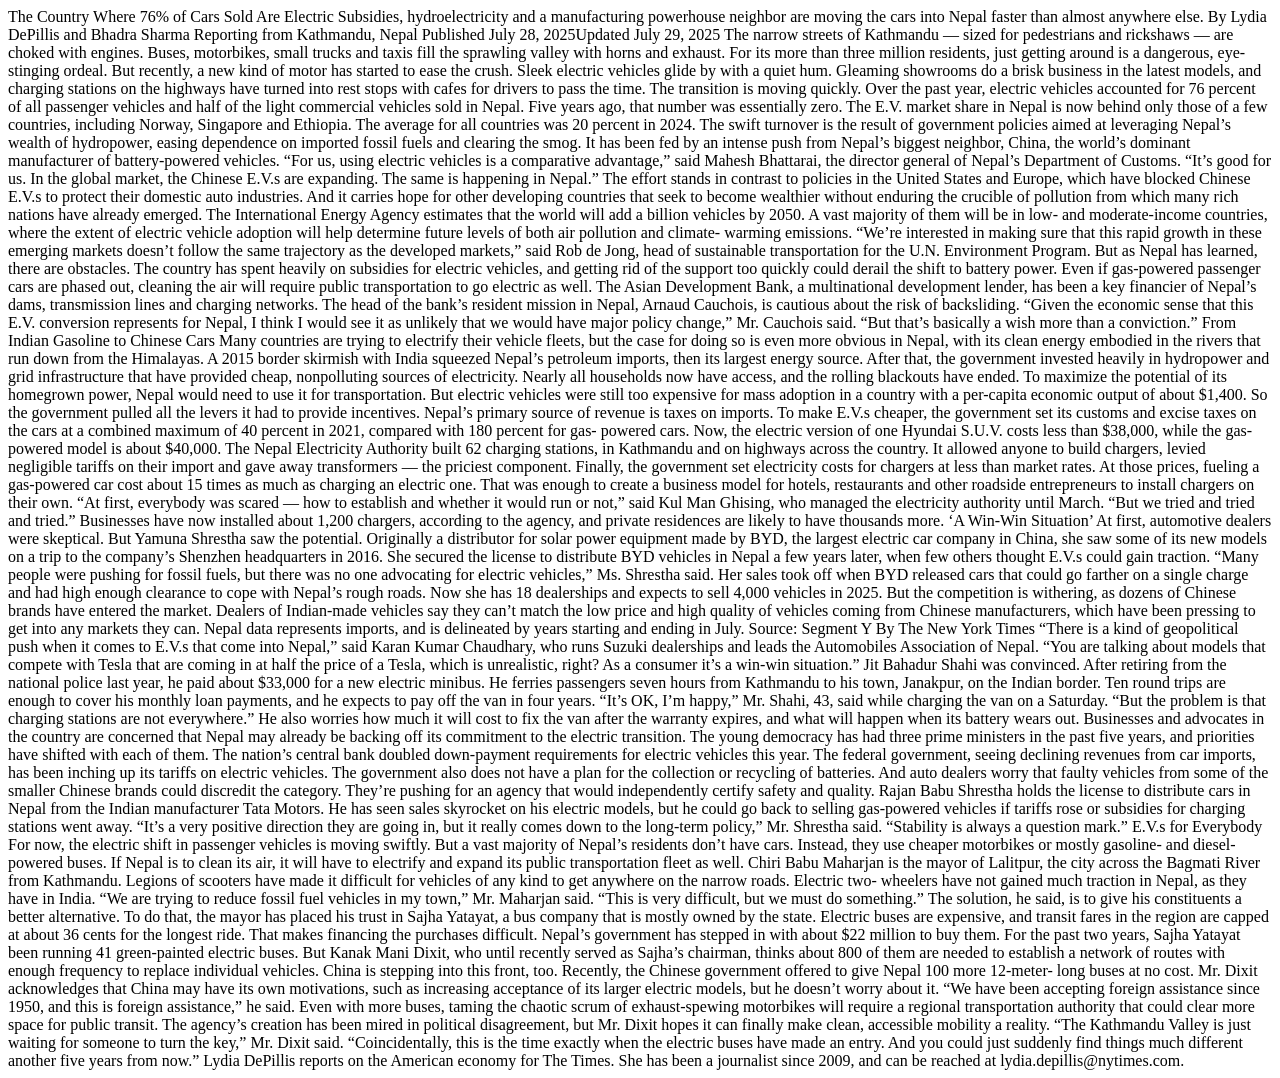
==== Midterm Review/Midterm Images/index.html @ 7c65ef28 "changes" ====
<!DOCTYPE html>
<html lang="en">
    <head>
        <link rel="stylesheet" type="text/css" href="stylesheet.css">
        <title></title>
    </head>
    <body>
        The Country Where 76% of Cars Sold Are Electric
Subsidies, hydroelectricity and a manufacturing powerhouse neighbor are
moving the cars into Nepal faster than almost anywhere else.
By Lydia DePillis and Bhadra Sharma
Reporting from Kathmandu, Nepal
Published July 28, 2025Updated July 29, 2025
The narrow streets of Kathmandu — sized for pedestrians and rickshaws —
are choked with engines. Buses, motorbikes, small trucks and taxis fill
the sprawling valley with horns and exhaust. For its more than three
million residents, just getting around is a dangerous, eye-stinging
ordeal.
But recently, a new kind of motor has started to ease the crush. Sleek
electric vehicles glide by with a quiet hum. Gleaming showrooms do a brisk
business in the latest models, and charging stations on the highways have
turned into rest stops with cafes for drivers to pass the time.
The transition is moving quickly. Over the past year, electric vehicles
accounted for 76 percent of all passenger vehicles and half of the light
commercial vehicles sold in Nepal. Five years ago, that number was
essentially zero. The E.V. market share in Nepal is now behind only those
of a few countries, including Norway, Singapore and Ethiopia. The average
for all countries was 20 percent in 2024.
The swift turnover is the result of government policies aimed at
leveraging Nepal’s wealth of hydropower, easing dependence on imported
fossil fuels and clearing the smog. It has been fed by an intense push
from Nepal’s biggest neighbor, China, the world’s dominant manufacturer of
battery-powered vehicles.
“For us, using electric vehicles is a comparative advantage,” said Mahesh
Bhattarai, the director general of Nepal’s Department of Customs. “It’s
good for us. In the global market, the Chinese E.V.s are expanding. The
same is happening in Nepal.”
The effort stands in contrast to policies in the United States and Europe,
which have blocked Chinese E.V.s to protect their domestic auto
industries. And it carries hope for other developing countries that seek
to become wealthier without enduring the crucible of pollution from which
many rich nations have already emerged.
The International Energy Agency estimates that the world will add a
billion vehicles by 2050. A vast majority of them will be in low- and
moderate-income countries, where the extent of electric vehicle adoption
will help determine future levels of both air pollution and climate-
warming emissions.
“We’re interested in making sure that this rapid growth in these emerging
markets doesn’t follow the same trajectory as the developed markets,” said
Rob de Jong, head of sustainable transportation for the U.N. Environment
Program.
But as Nepal has learned, there are obstacles. The country has spent
heavily on subsidies for electric vehicles, and getting rid of the support
too quickly could derail the shift to battery power. Even if gas-powered
passenger cars are phased out, cleaning the air will require public
transportation to go electric as well.
The Asian Development Bank, a multinational development lender, has been a
key financier of Nepal’s dams, transmission lines and charging networks.
The head of the bank’s resident mission in Nepal, Arnaud Cauchois, is
cautious about the risk of backsliding.
“Given the economic sense that this E.V. conversion represents for Nepal,
I think I would see it as unlikely that we would have major policy
change,” Mr. Cauchois said. “But that’s basically a wish more than a
conviction.”
From Indian Gasoline to Chinese Cars
Many countries are trying to electrify their vehicle fleets, but the case
for doing so is even more obvious in Nepal, with its clean energy embodied
in the rivers that run down from the Himalayas.
A 2015 border skirmish with India squeezed Nepal’s petroleum imports, then
its largest energy source. After that, the government invested heavily in
hydropower and grid infrastructure that have provided cheap, nonpolluting
sources of electricity. Nearly all households now have access, and the
rolling blackouts have ended.
To maximize the potential of its homegrown power, Nepal would need to use
it for transportation. But electric vehicles were still too expensive for
mass adoption in a country with a per-capita economic output of about
$1,400. So the government pulled all the levers it had to provide
incentives.
Nepal’s primary source of revenue is taxes on imports. To make E.V.s
cheaper, the government set its customs and excise taxes on the cars at a
combined maximum of 40 percent in 2021, compared with 180 percent for gas-
powered cars. Now, the electric version of one Hyundai S.U.V. costs less
than $38,000, while the gas-powered model is about $40,000.
The Nepal Electricity Authority built 62 charging stations, in Kathmandu
and on highways across the country. It allowed anyone to build chargers,
levied negligible tariffs on their import and gave away transformers — the
priciest component.
Finally, the government set electricity costs for chargers at less than
market rates. At those prices, fueling a gas-powered car cost about 15
times as much as charging an electric one. That was enough to create a
business model for hotels, restaurants and other roadside entrepreneurs to
install chargers on their own.
“At first, everybody was scared — how to establish and whether it would
run or not,” said Kul Man Ghising, who managed the electricity authority
until March. “But we tried and tried and tried.” Businesses have now
installed about 1,200 chargers, according to the agency, and private
residences are likely to have thousands more.
‘A Win-Win Situation’
At first, automotive dealers were skeptical. But Yamuna Shrestha saw the
potential.
Originally a distributor for solar power equipment made by BYD, the
largest electric car company in China, she saw some of its new models on a
trip to the company’s Shenzhen headquarters in 2016. She secured the
license to distribute BYD vehicles in Nepal a few years later, when few
others thought E.V.s could gain traction.
“Many people were pushing for fossil fuels, but there was no one
advocating for electric vehicles,” Ms. Shrestha said. Her sales took off
when BYD released cars that could go farther on a single charge and had
high enough clearance to cope with Nepal’s rough roads. Now she has 18
dealerships and expects to sell 4,000 vehicles in 2025.
But the competition is withering, as dozens of Chinese brands have entered
the market. Dealers of Indian-made vehicles say they can’t match the low
price and high quality of vehicles coming from Chinese manufacturers,
which have been pressing to get into any markets they can.
Nepal data represents imports, and is delineated by years starting and
ending in July. Source: Segment Y By The New York Times
“There is a kind of geopolitical push when it comes to E.V.s that come
into Nepal,” said Karan Kumar Chaudhary, who runs Suzuki dealerships and
leads the Automobiles Association of Nepal. “You are talking about models
that compete with Tesla that are coming in at half the price of a Tesla,
which is unrealistic, right? As a consumer it’s a win-win situation.”
Jit Bahadur Shahi was convinced. After retiring from the national police
last year, he paid about $33,000 for a new electric minibus. He ferries
passengers seven hours from Kathmandu to his town, Janakpur, on the Indian
border. Ten round trips are enough to cover his monthly loan payments, and
he expects to pay off the van in four years.
“It’s OK, I’m happy,” Mr. Shahi, 43, said while charging the van on a
Saturday. “But the problem is that charging stations are not everywhere.”
He also worries how much it will cost to fix the van after the warranty
expires, and what will happen when its battery wears out.
Businesses and advocates in the country are concerned that Nepal may
already be backing off its commitment to the electric transition. The
young democracy has had three prime ministers in the past five years, and
priorities have shifted with each of them.
The nation’s central bank doubled down-payment requirements for electric
vehicles this year. The federal government, seeing declining revenues from
car imports, has been inching up its tariffs on electric vehicles.
The government also does not have a plan for the collection or recycling
of batteries. And auto dealers worry that faulty vehicles from some of the
smaller Chinese brands could discredit the category. They’re pushing for
an agency that would independently certify safety and quality.
Rajan Babu Shrestha holds the license to distribute cars in Nepal from the
Indian manufacturer Tata Motors. He has seen sales skyrocket on his
electric models, but he could go back to selling gas-powered vehicles if
tariffs rose or subsidies for charging stations went away.
“It’s a very positive direction they are going in, but it really comes
down to the long-term policy,” Mr. Shrestha said. “Stability is always a
question mark.”
E.V.s for Everybody
For now, the electric shift in passenger vehicles is moving swiftly. But a
vast majority of Nepal’s residents don’t have cars. Instead, they use
cheaper motorbikes or mostly gasoline- and diesel-powered buses.
If Nepal is to clean its air, it will have to electrify and expand its
public transportation fleet as well.
Chiri Babu Maharjan is the mayor of Lalitpur, the city across the Bagmati
River from Kathmandu. Legions of scooters have made it difficult for
vehicles of any kind to get anywhere on the narrow roads. Electric two-
wheelers have not gained much traction in Nepal, as they have in India.
“We are trying to reduce fossil fuel vehicles in my town,” Mr. Maharjan
said. “This is very difficult, but we must do something.”
The solution, he said, is to give his constituents a better alternative.
To do that, the mayor has placed his trust in Sajha Yatayat, a bus company
that is mostly owned by the state.
Electric buses are expensive, and transit fares in the region are capped
at about 36 cents for the longest ride. That makes financing the purchases
difficult. Nepal’s government has stepped in with about $22 million to buy
them. For the past two years, Sajha Yatayat been running 41 green-painted
electric buses.
But Kanak Mani Dixit, who until recently served as Sajha’s chairman,
thinks about 800 of them are needed to establish a network of routes with
enough frequency to replace individual vehicles.
China is stepping into this front, too.
Recently, the Chinese government offered to give Nepal 100 more 12-meter-
long buses at no cost. Mr. Dixit acknowledges that China may have its own
motivations, such as increasing acceptance of its larger electric models,
but he doesn’t worry about it.
“We have been accepting foreign assistance since 1950, and this is foreign
assistance,” he said.
Even with more buses, taming the chaotic scrum of exhaust-spewing
motorbikes will require a regional transportation authority that could
clear more space for public transit. The agency’s creation has been mired
in political disagreement, but Mr. Dixit hopes it can finally make clean,
accessible mobility a reality.
“The Kathmandu Valley is just waiting for someone to turn the key,” Mr.
Dixit said. “Coincidentally, this is the time exactly when the electric
buses have made an entry. And you could just suddenly find things much
different another five years from now.”
Lydia DePillis reports on the American economy for The Times. She has been
a journalist since 2009, and can be reached at lydia.depillis@nytimes.com.
    </body>
</html>
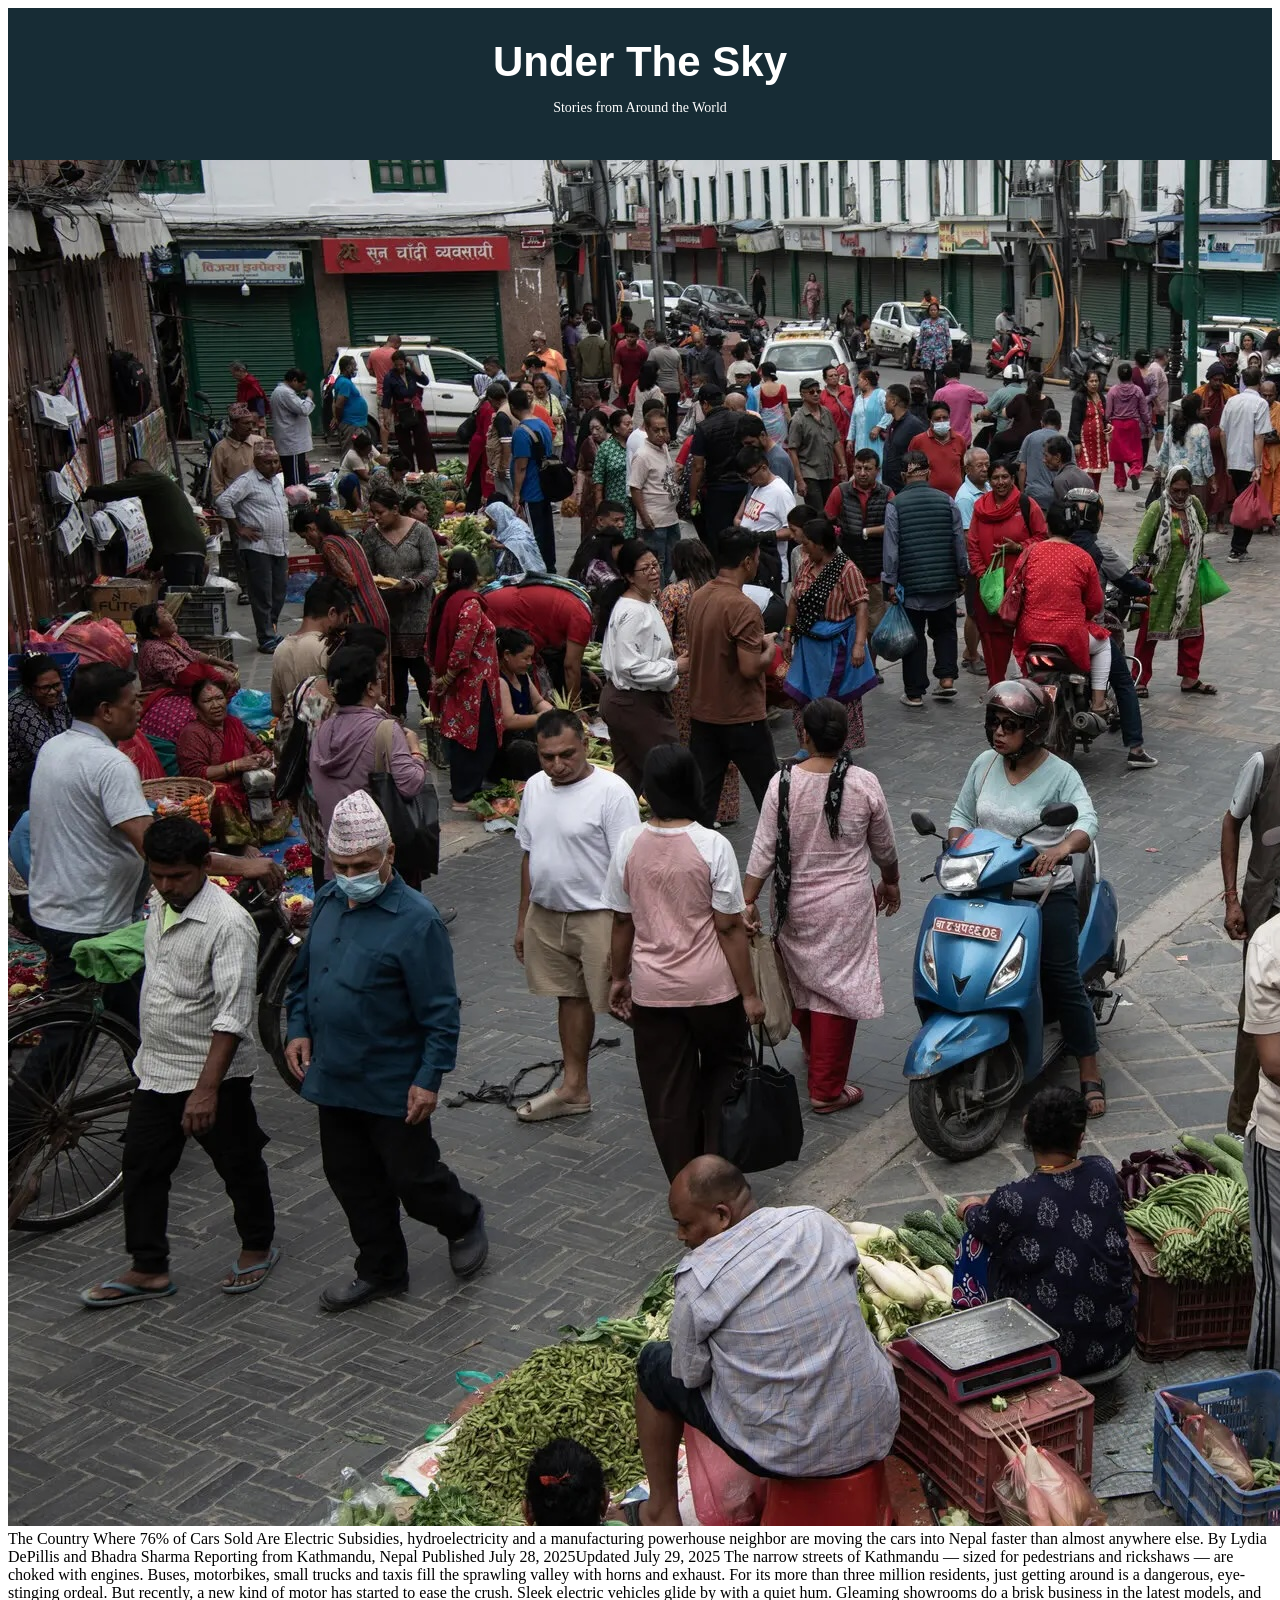
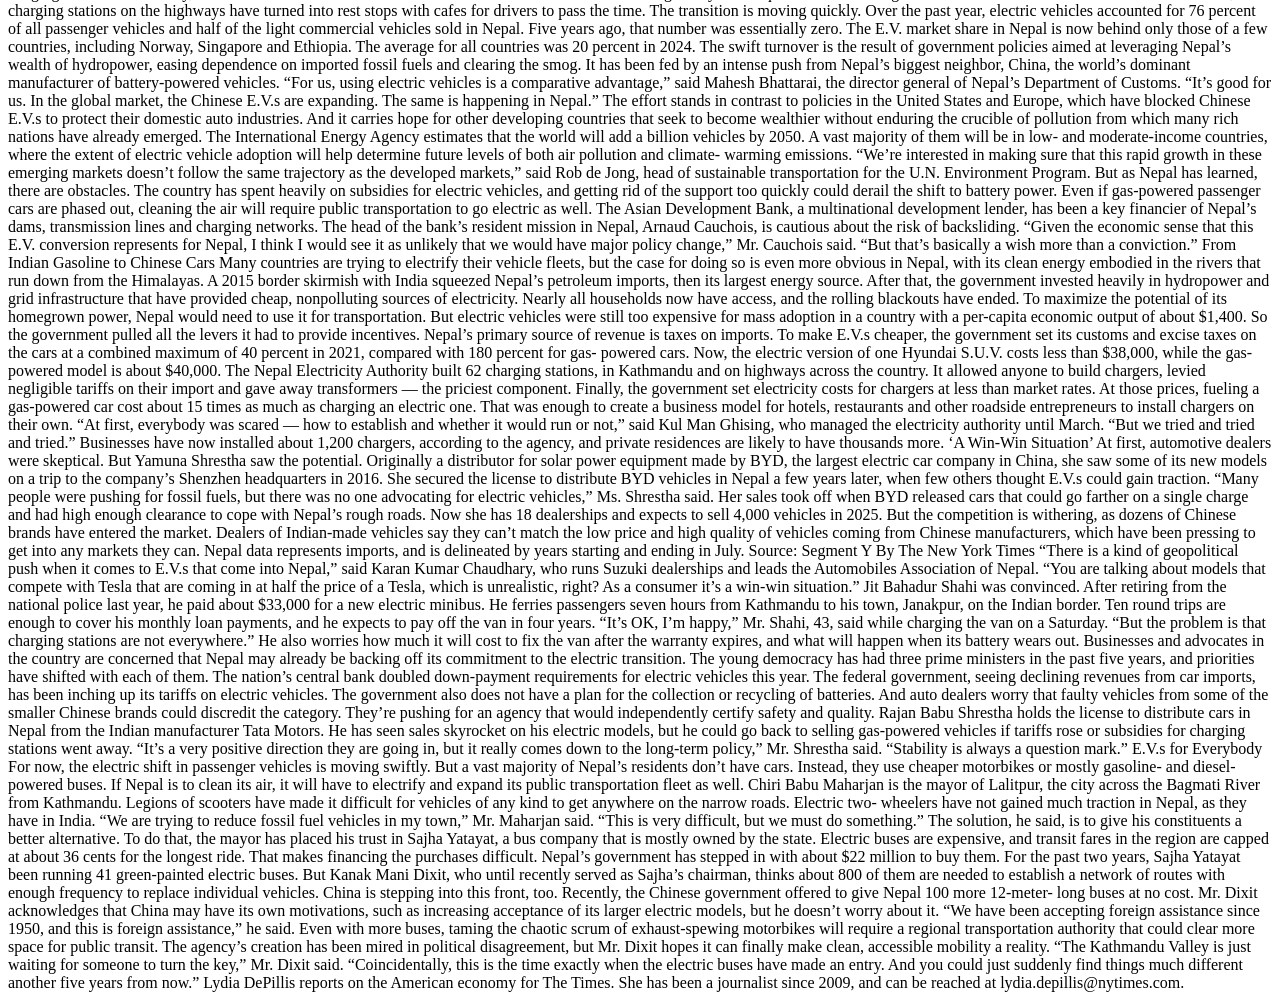
==== commit 3600a5b1: "head" ====
--- a/Midterm Review/Midterm Images/index.html
+++ b/Midterm Review/Midterm Images/index.html
@@ -5,6 +5,15 @@
         <title></title>
     </head>
     <body>
+   <!--Publication masthead-->
+<header class="masthead">
+    <div class="publication-name">Under The Sky</div>  
+    <p class="publication-tagline">Stories from Around the World</p>
+</header>
+<!--first image-->
+    <img src="image1 (16).jpeg" alt="motorcyclist in city">
+
+<div id="content"></div>
         The Country Where 76% of Cars Sold Are Electric
 Subsidies, hydroelectricity and a manufacturing powerhouse neighbor are
 moving the cars into Nepal faster than almost anywhere else.
--- a/Midterm Review/Midterm Images/stylesheet.css
+++ b/Midterm Review/Midterm Images/stylesheet.css
@@ -0,0 +1,22 @@
+#content {
+    margin: 0 auto;
+    width: 900px;
+}
+
+.masthead {
+    background-color: #172c35;
+    color: white;
+    text-align: center;
+    padding: 30px  20px;
+}
+
+.publication-name {
+    font-family: Arial, Helvetica, sans-serif;
+    font-size: 42px;
+    font-weight: bold;
+}
+
+.publication-tagline {
+    font-family:'Times New Roman', Times, serif;
+    font-size: 14px;
+}
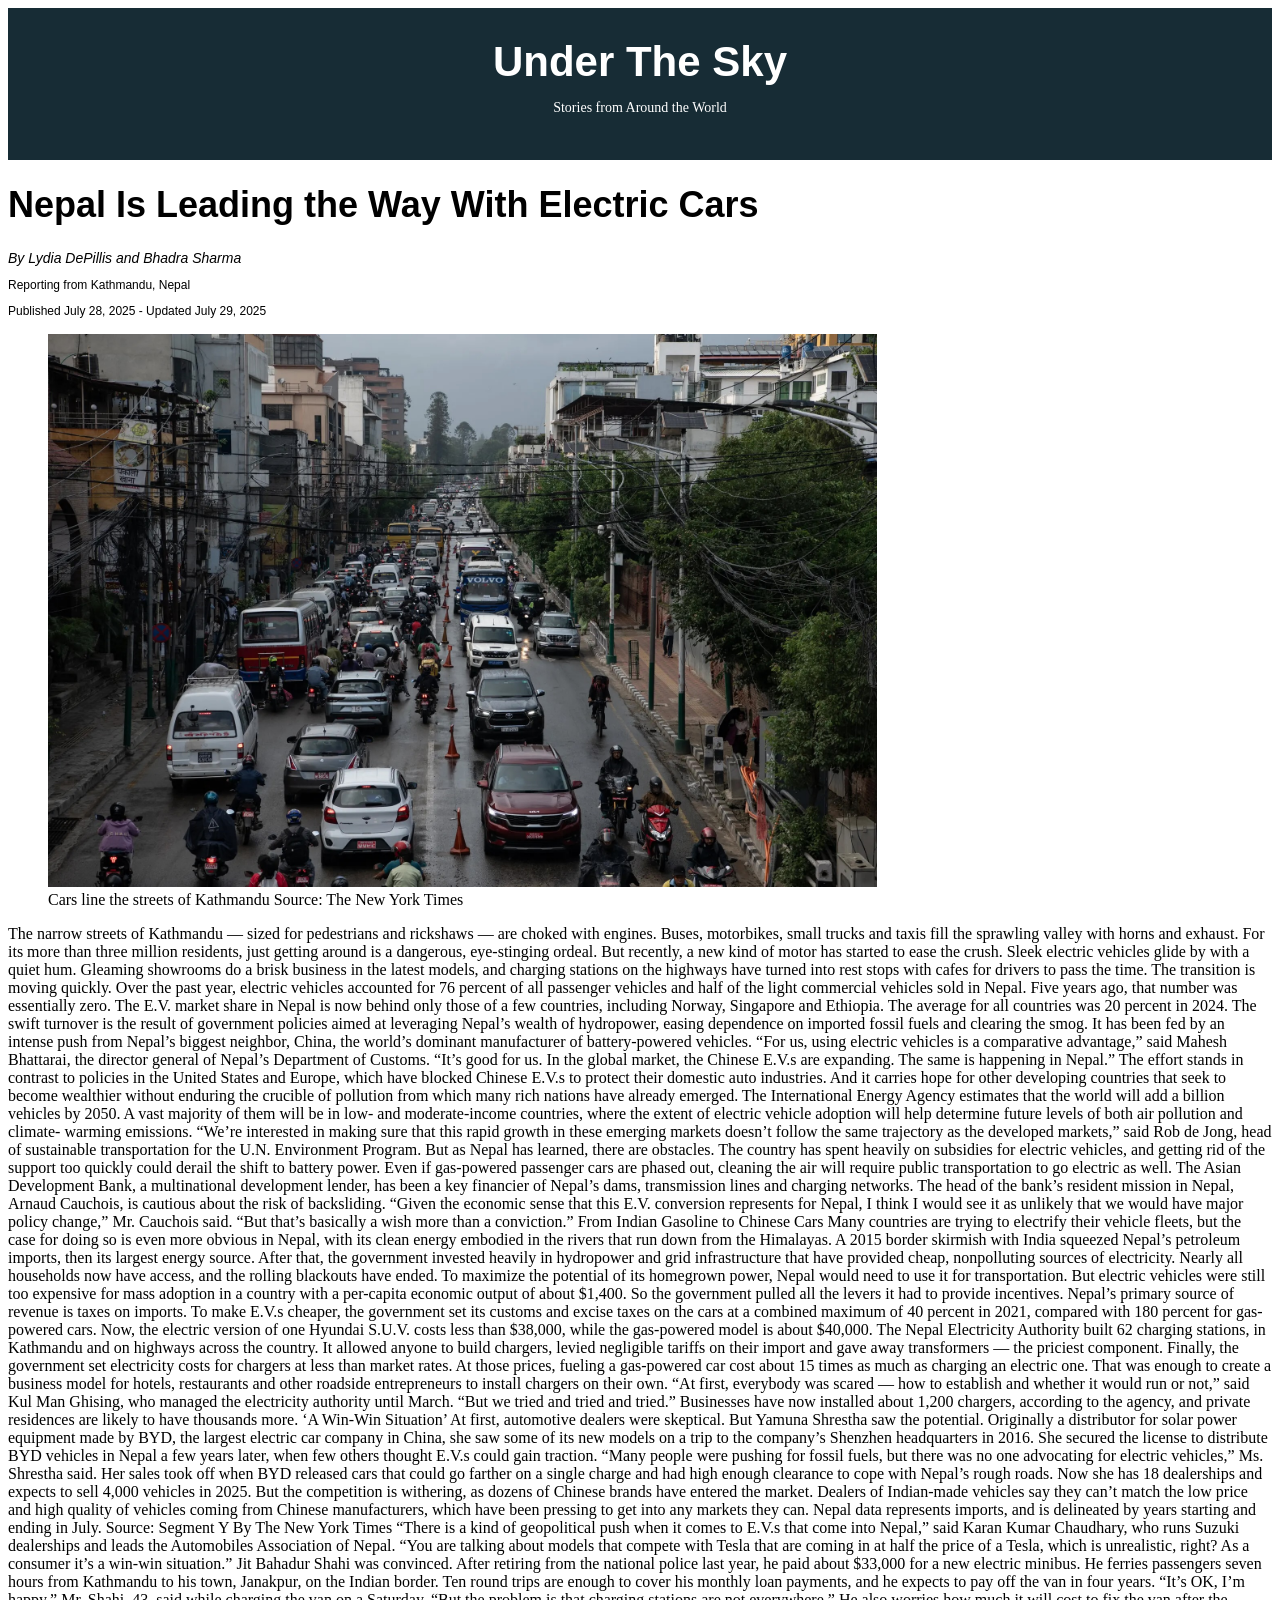
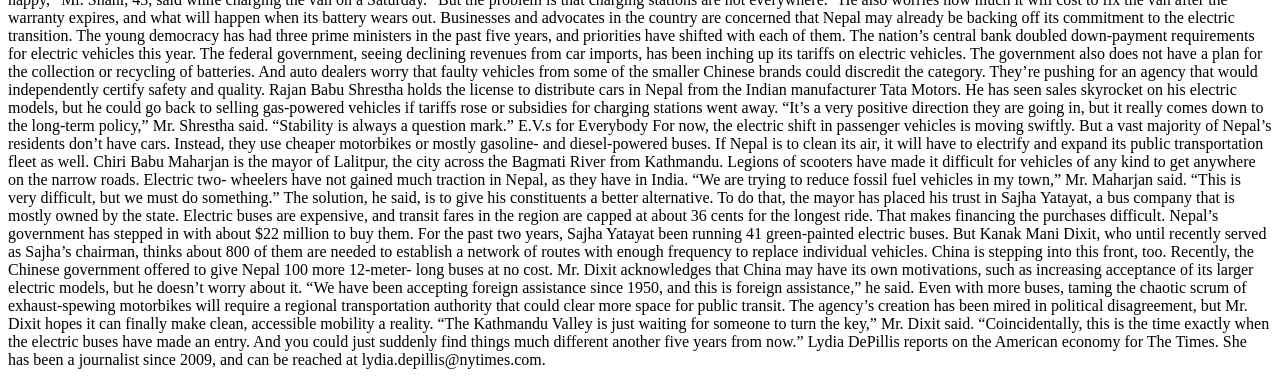
==== commit c5bdbaf8: "top" ====
--- a/Midterm Review/Midterm Images/index.html
+++ b/Midterm Review/Midterm Images/index.html
@@ -10,16 +10,23 @@
     <div class="publication-name">Under The Sky</div>  
     <p class="publication-tagline">Stories from Around the World</p>
 </header>
+
+<h1 class="headline">Nepal Is Leading the Way With Electric Cars</h1>
+<div id="byline">By Lydia DePillis and Bhadra Sharma</div>
+<p class="dateline">Reporting from Kathmandu, Nepal</p>
+<p class="date">Published July 28, 2025 - Updated July 29, 2025</p>
+
 <!--first image-->
-    <img src="image1 (16).jpeg" alt="motorcyclist in city">
+<figure>
+    <img src="image7 (3).jpeg" alt="cars in street">
+    <figcaption>Cars line the streets of Kathmandu
+        Source: The New York Times
+    </figcaption>
+</figure>
+
 
 <div id="content"></div>
-        The Country Where 76% of Cars Sold Are Electric
-Subsidies, hydroelectricity and a manufacturing powerhouse neighbor are
-moving the cars into Nepal faster than almost anywhere else.
-By Lydia DePillis and Bhadra Sharma
-Reporting from Kathmandu, Nepal
-Published July 28, 2025Updated July 29, 2025
+
 The narrow streets of Kathmandu — sized for pedestrians and rickshaws —
 are choked with engines. Buses, motorbikes, small trucks and taxis fill
 the sprawling valley with horns and exhaust. For its more than three
--- a/Midterm Review/Midterm Images/stylesheet.css
+++ b/Midterm Review/Midterm Images/stylesheet.css
@@ -19,4 +19,25 @@
 .publication-tagline {
     font-family:'Times New Roman', Times, serif;
     font-size: 14px;
+}
+
+.headline {
+    font-family: Arial, Helvetica, sans-serif;
+    font-size: 36px;
+}
+
+#byline {
+    font-family: Arial, Helvetica, sans-serif;
+    font-size: 14px;
+    font-style:italic
+}
+
+.dateline, .date {
+    font-family: Arial, Helvetica, sans-serif;
+    font-size: 12px;
+}
+
+figure img {
+    width: 70%;
+    height: auto;
 }
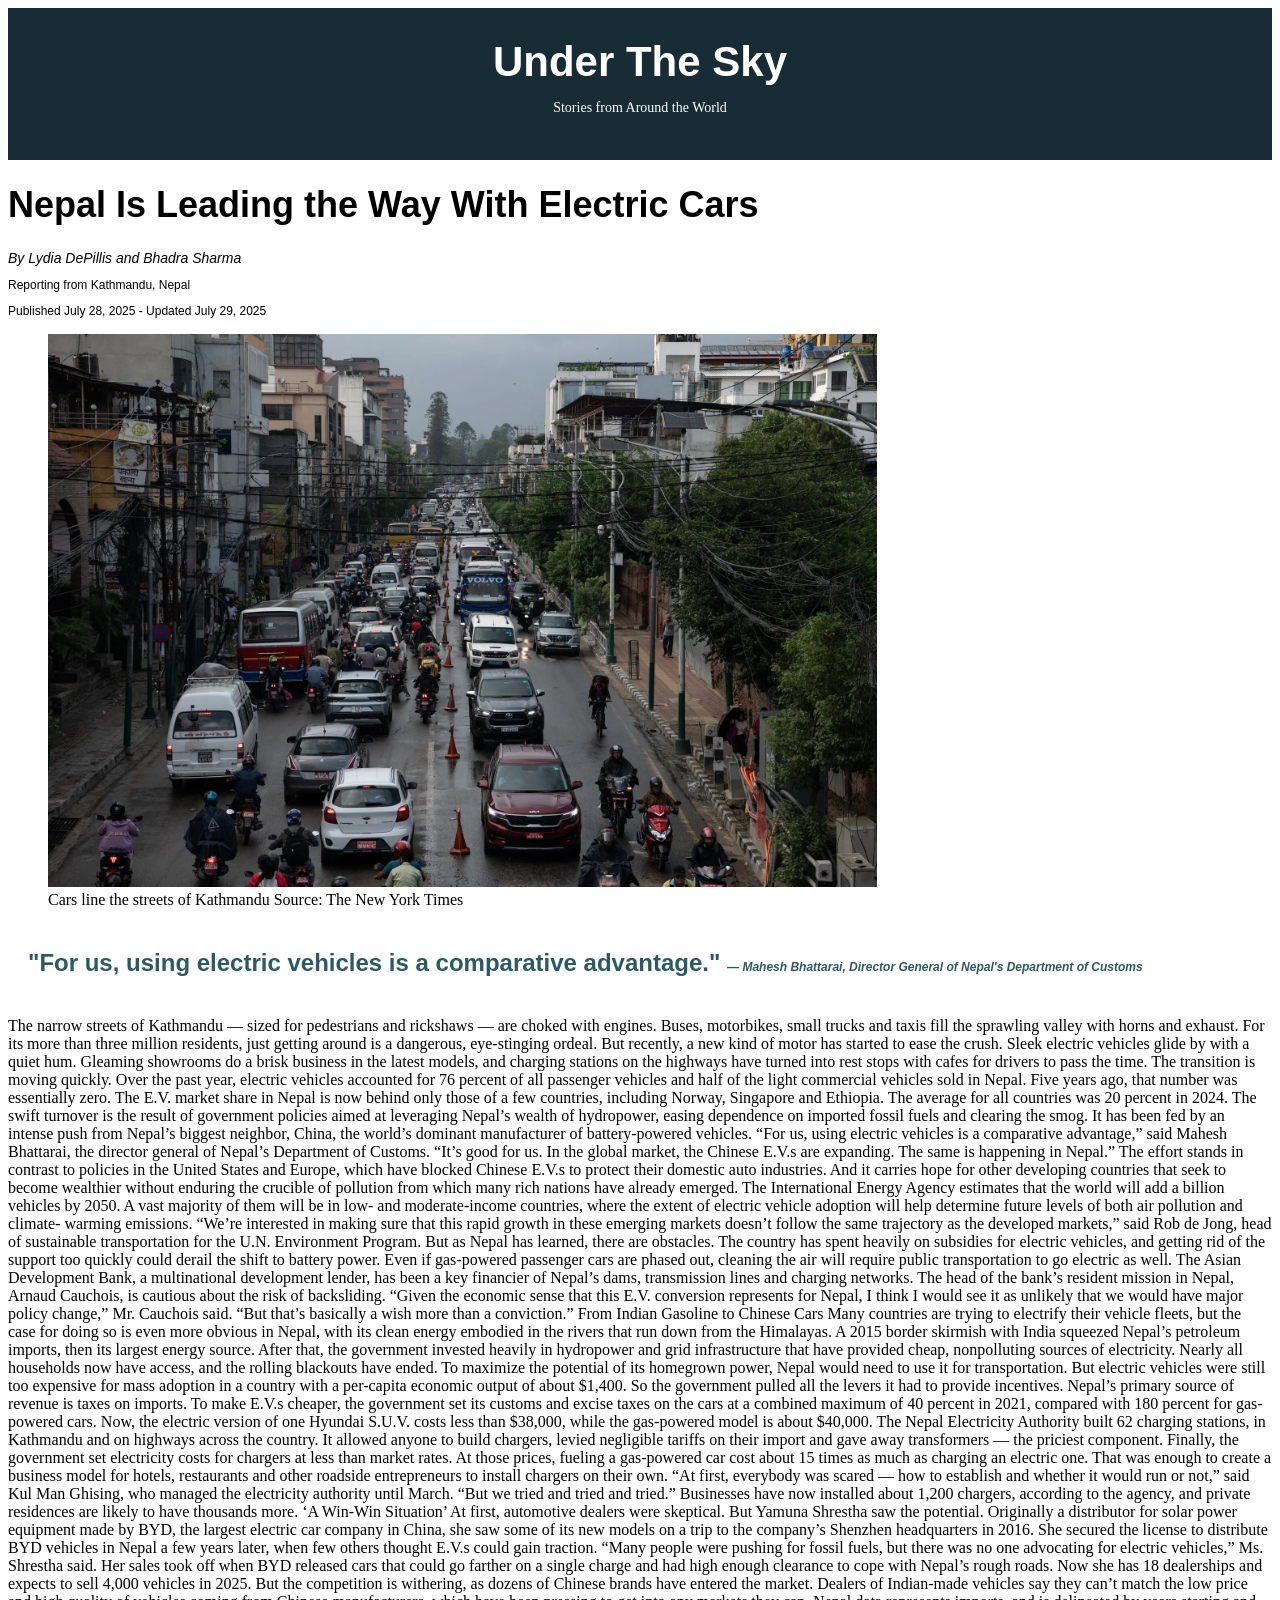
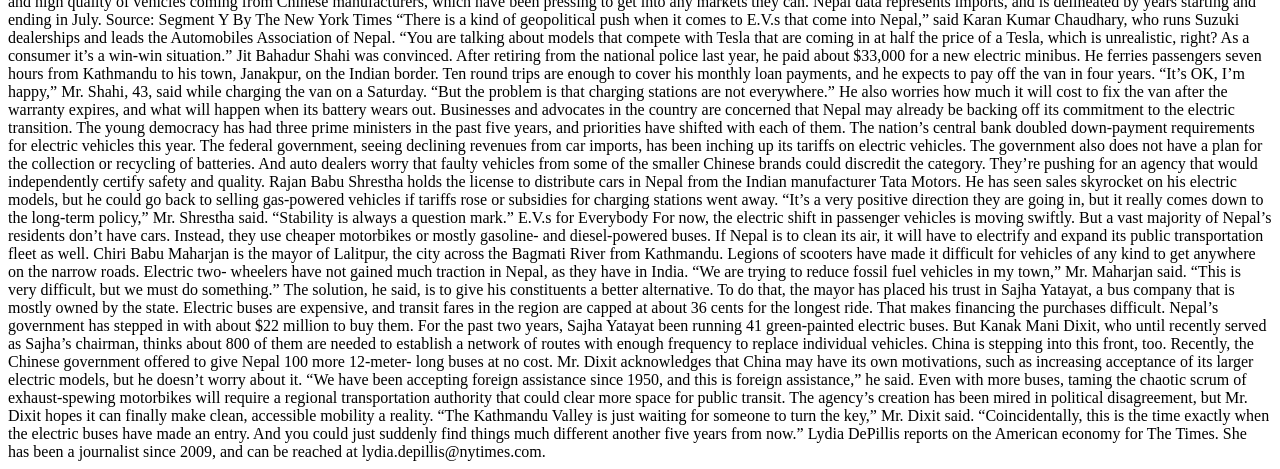
==== commit 1dd17d1b: "block" ====
--- a/Midterm Review/Midterm Images/index.html
+++ b/Midterm Review/Midterm Images/index.html
@@ -24,6 +24,10 @@
     </figcaption>
 </figure>
 
+<blockquote>
+    "For us, using electric vehicles is a comparative advantage."
+    <cite>— Mahesh Bhattarai, Director General of Nepal's Department of Customs</cite>
+</blockquote>
 
 <div id="content"></div>
 
--- a/Midterm Review/Midterm Images/stylesheet.css
+++ b/Midterm Review/Midterm Images/stylesheet.css
@@ -40,4 +40,19 @@
 figure img {
     width: 70%;
     height: auto;
+}
+
+blockquote {
+    font-family: Arial, Helvetica, sans-serif;
+    font-size: 24px;
+    font-weight: bold;
+    color: #2c5964;
+    margin: 30px 0;
+    padding: 10px 20px;
+}
+
+blockquote cite {
+    font-size: 12px;
+    font-style:italic;
+    margin-top: 10px;
 }
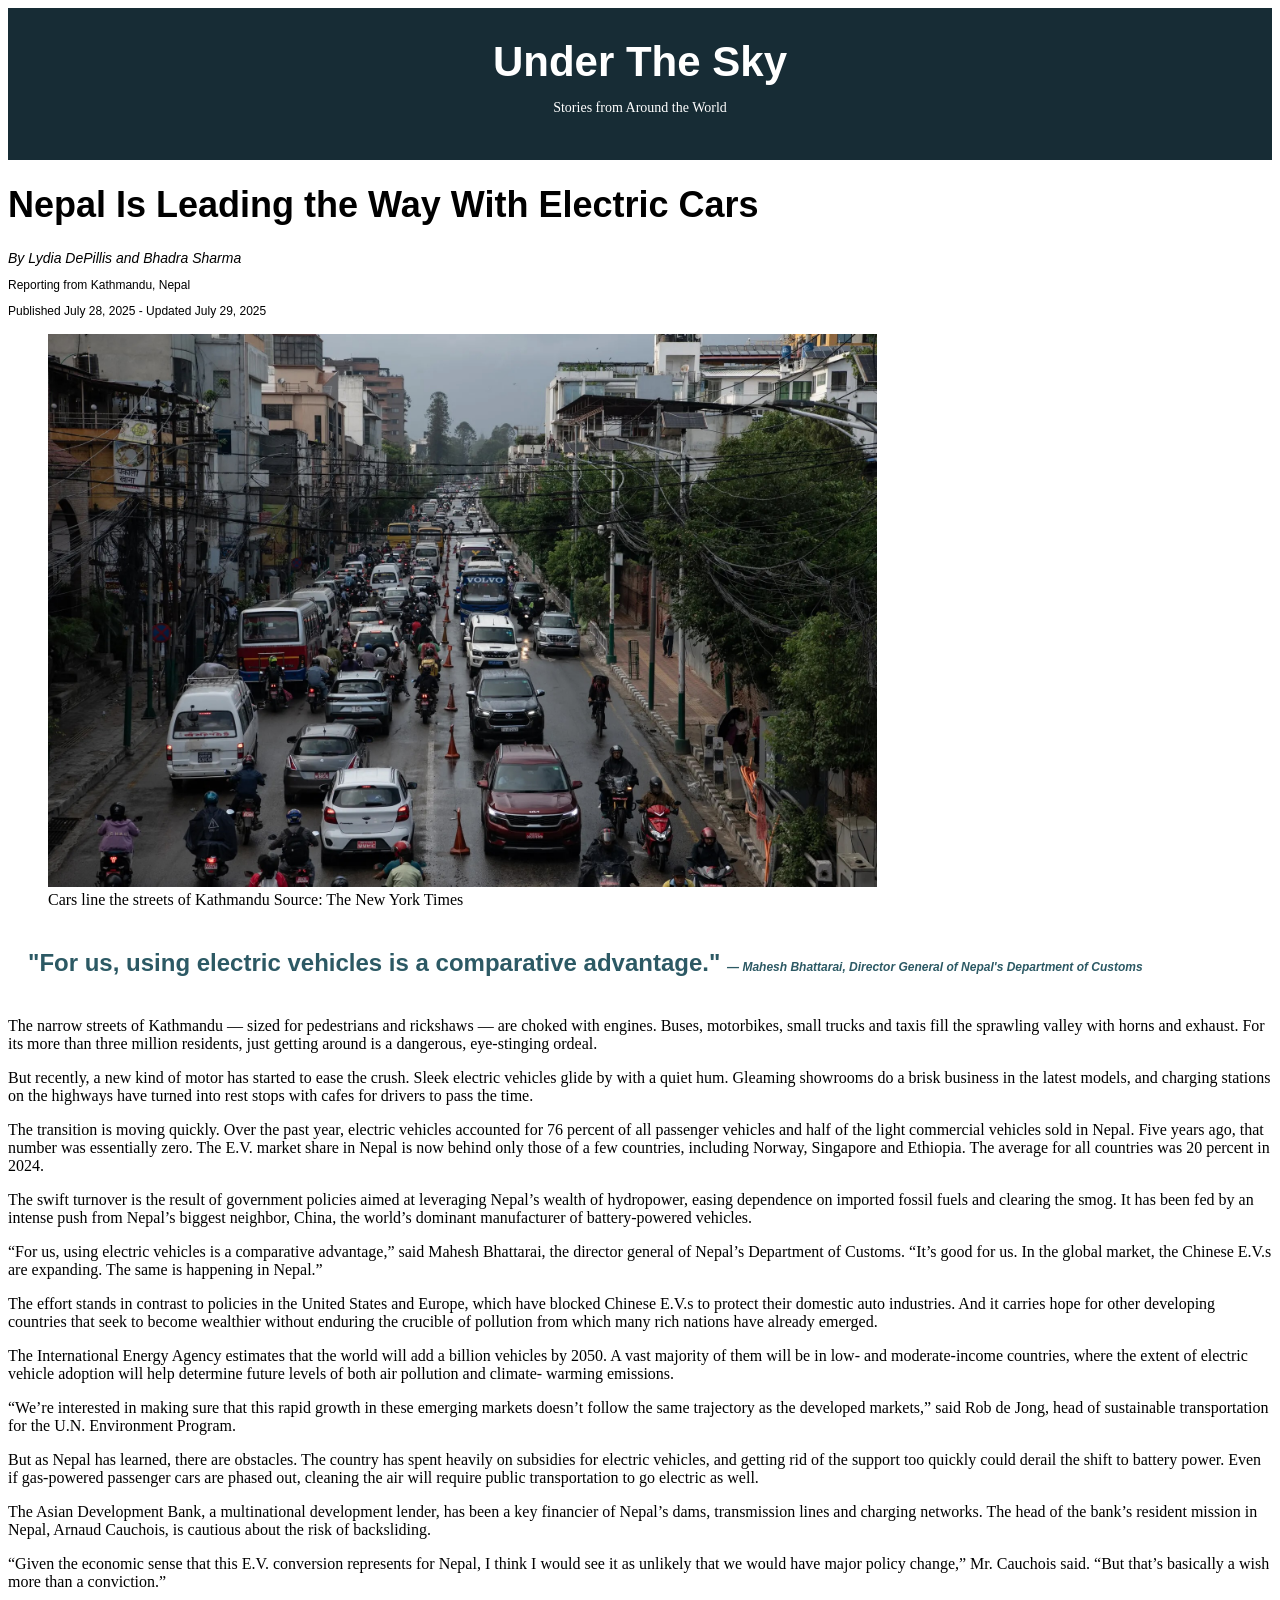
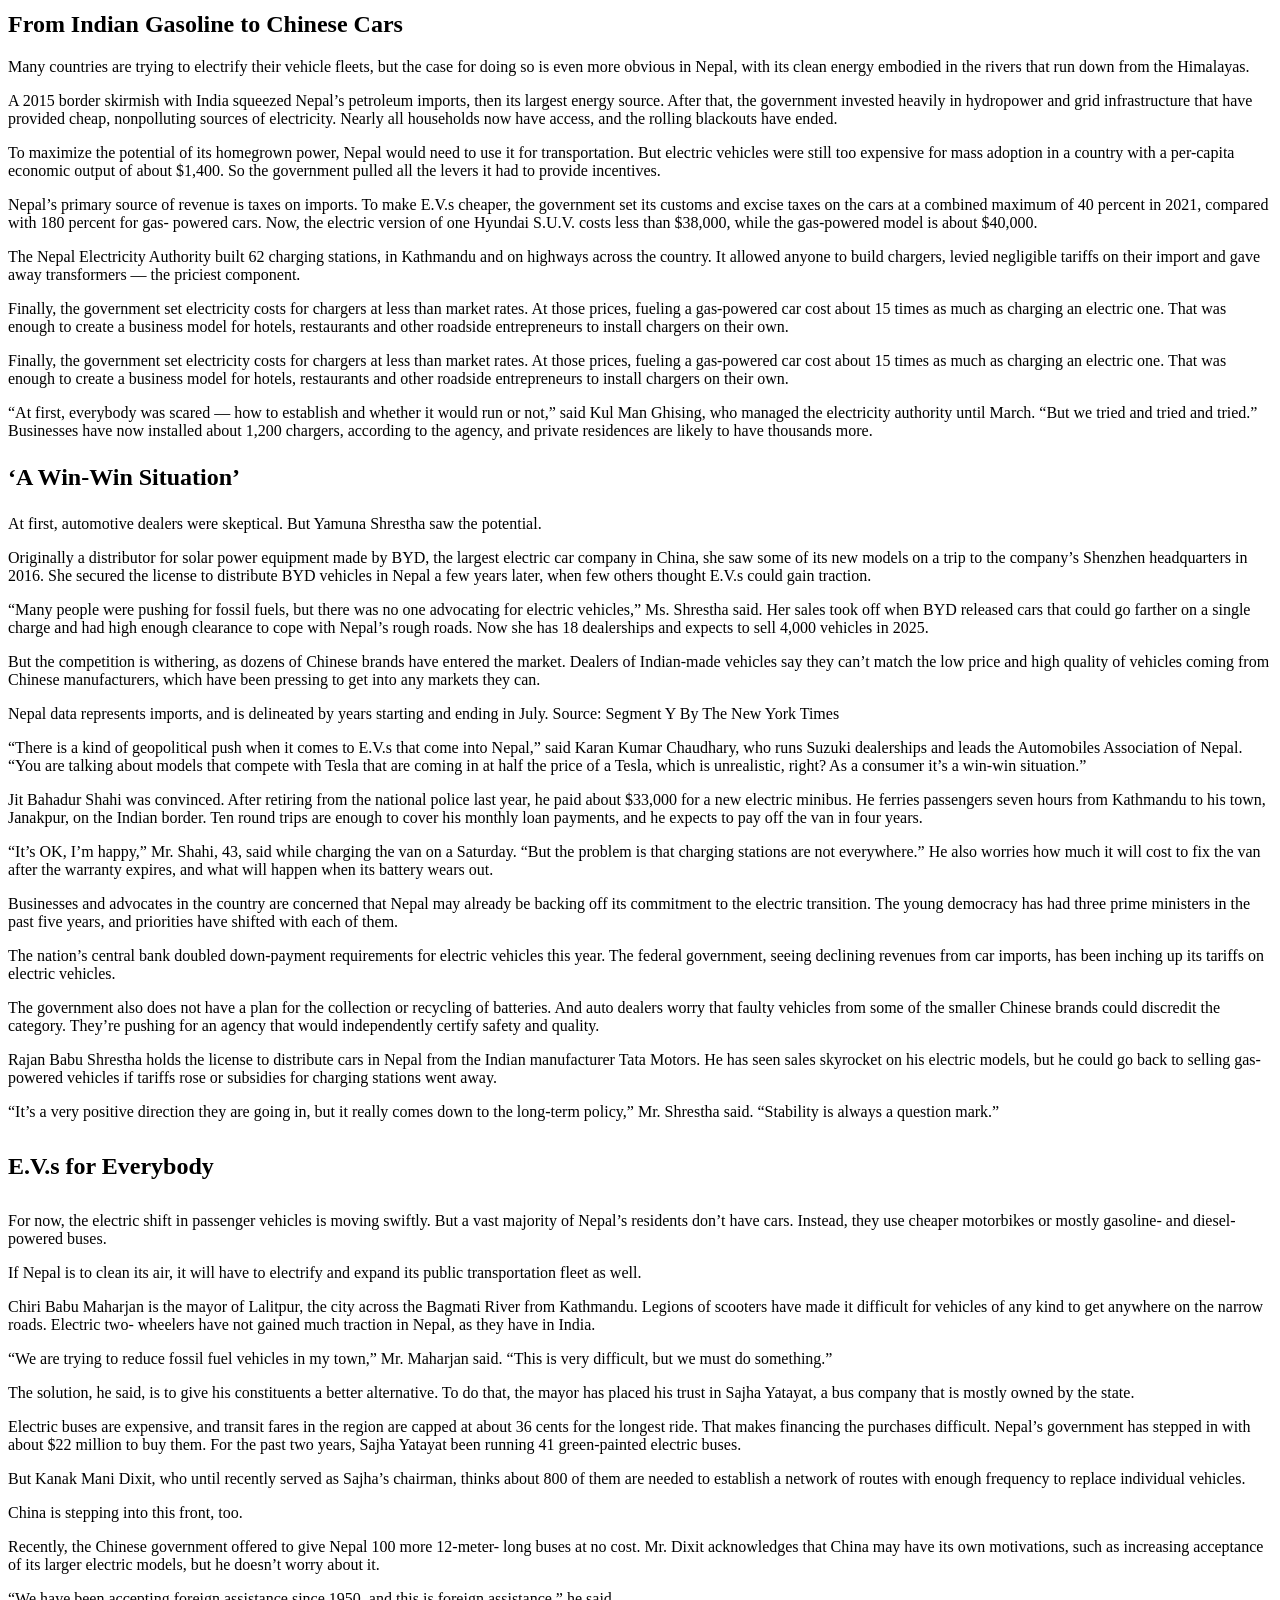
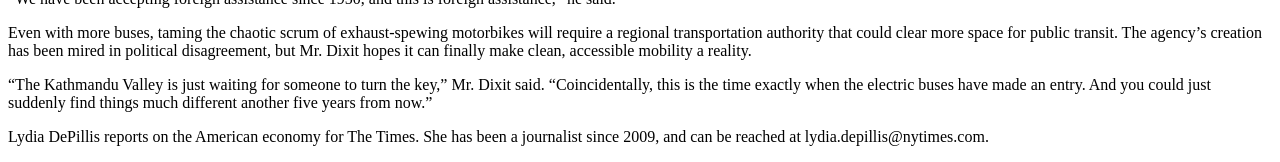
==== commit 44f0d781: "body" ====
--- a/Midterm Review/Midterm Images/index.html
+++ b/Midterm Review/Midterm Images/index.html
@@ -30,182 +30,234 @@
 </blockquote>
 
 <div id="content"></div>
-
-The narrow streets of Kathmandu — sized for pedestrians and rickshaws —
+<p>The narrow streets of Kathmandu — sized for pedestrians and rickshaws —
 are choked with engines. Buses, motorbikes, small trucks and taxis fill
 the sprawling valley with horns and exhaust. For its more than three
 million residents, just getting around is a dangerous, eye-stinging
-ordeal.
-But recently, a new kind of motor has started to ease the crush. Sleek
+ordeal.</p>
+
+<p>But recently, a new kind of motor has started to ease the crush. Sleek
 electric vehicles glide by with a quiet hum. Gleaming showrooms do a brisk
 business in the latest models, and charging stations on the highways have
-turned into rest stops with cafes for drivers to pass the time.
-The transition is moving quickly. Over the past year, electric vehicles
+turned into rest stops with cafes for drivers to pass the time.</p>
+
+<p>The transition is moving quickly. Over the past year, electric vehicles
 accounted for 76 percent of all passenger vehicles and half of the light
 commercial vehicles sold in Nepal. Five years ago, that number was
 essentially zero. The E.V. market share in Nepal is now behind only those
 of a few countries, including Norway, Singapore and Ethiopia. The average
-for all countries was 20 percent in 2024.
-The swift turnover is the result of government policies aimed at
+for all countries was 20 percent in 2024.</p>
+
+<p>The swift turnover is the result of government policies aimed at
 leveraging Nepal’s wealth of hydropower, easing dependence on imported
 fossil fuels and clearing the smog. It has been fed by an intense push
 from Nepal’s biggest neighbor, China, the world’s dominant manufacturer of
-battery-powered vehicles.
-“For us, using electric vehicles is a comparative advantage,” said Mahesh
+battery-powered vehicles.</p>
+
+<p>“For us, using electric vehicles is a comparative advantage,” said Mahesh
 Bhattarai, the director general of Nepal’s Department of Customs. “It’s
 good for us. In the global market, the Chinese E.V.s are expanding. The
-same is happening in Nepal.”
-The effort stands in contrast to policies in the United States and Europe,
+same is happening in Nepal.”</p>
+
+<p>The effort stands in contrast to policies in the United States and Europe,
 which have blocked Chinese E.V.s to protect their domestic auto
 industries. And it carries hope for other developing countries that seek
 to become wealthier without enduring the crucible of pollution from which
-many rich nations have already emerged.
-The International Energy Agency estimates that the world will add a
+many rich nations have already emerged.</p>
+
+<p>The International Energy Agency estimates that the world will add a
 billion vehicles by 2050. A vast majority of them will be in low- and
 moderate-income countries, where the extent of electric vehicle adoption
 will help determine future levels of both air pollution and climate-
-warming emissions.
-“We’re interested in making sure that this rapid growth in these emerging
+warming emissions.</p>
+
+<p>“We’re interested in making sure that this rapid growth in these emerging
 markets doesn’t follow the same trajectory as the developed markets,” said
 Rob de Jong, head of sustainable transportation for the U.N. Environment
-Program.
-But as Nepal has learned, there are obstacles. The country has spent
+Program.</p>
+
+<p>But as Nepal has learned, there are obstacles. The country has spent
 heavily on subsidies for electric vehicles, and getting rid of the support
 too quickly could derail the shift to battery power. Even if gas-powered
 passenger cars are phased out, cleaning the air will require public
-transportation to go electric as well.
-The Asian Development Bank, a multinational development lender, has been a
+transportation to go electric as well.</p>
+
+<p>The Asian Development Bank, a multinational development lender, has been a
 key financier of Nepal’s dams, transmission lines and charging networks.
 The head of the bank’s resident mission in Nepal, Arnaud Cauchois, is
-cautious about the risk of backsliding.
-“Given the economic sense that this E.V. conversion represents for Nepal,
+cautious about the risk of backsliding.</p>
+
+<p>“Given the economic sense that this E.V. conversion represents for Nepal,
 I think I would see it as unlikely that we would have major policy
 change,” Mr. Cauchois said. “But that’s basically a wish more than a
-conviction.”
-From Indian Gasoline to Chinese Cars
-Many countries are trying to electrify their vehicle fleets, but the case
+conviction.”</p>
+
+<h2>From Indian Gasoline to Chinese Cars</h2>
+
+<p>Many countries are trying to electrify their vehicle fleets, but the case
 for doing so is even more obvious in Nepal, with its clean energy embodied
-in the rivers that run down from the Himalayas.
-A 2015 border skirmish with India squeezed Nepal’s petroleum imports, then
+in the rivers that run down from the Himalayas.</p>
+
+<p>A 2015 border skirmish with India squeezed Nepal’s petroleum imports, then
 its largest energy source. After that, the government invested heavily in
 hydropower and grid infrastructure that have provided cheap, nonpolluting
 sources of electricity. Nearly all households now have access, and the
-rolling blackouts have ended.
-To maximize the potential of its homegrown power, Nepal would need to use
+rolling blackouts have ended.</p>
+
+<p>To maximize the potential of its homegrown power, Nepal would need to use
 it for transportation. But electric vehicles were still too expensive for
 mass adoption in a country with a per-capita economic output of about
 $1,400. So the government pulled all the levers it had to provide
-incentives.
-Nepal’s primary source of revenue is taxes on imports. To make E.V.s
+incentives.</p>
+
+<p>Nepal’s primary source of revenue is taxes on imports. To make E.V.s
 cheaper, the government set its customs and excise taxes on the cars at a
 combined maximum of 40 percent in 2021, compared with 180 percent for gas-
 powered cars. Now, the electric version of one Hyundai S.U.V. costs less
-than $38,000, while the gas-powered model is about $40,000.
-The Nepal Electricity Authority built 62 charging stations, in Kathmandu
+than $38,000, while the gas-powered model is about $40,000.</p>
+
+<p>The Nepal Electricity Authority built 62 charging stations, in Kathmandu
 and on highways across the country. It allowed anyone to build chargers,
 levied negligible tariffs on their import and gave away transformers — the
-priciest component.
-Finally, the government set electricity costs for chargers at less than
+priciest component.</p>
+
+<p>Finally, the government set electricity costs for chargers at less than
 market rates. At those prices, fueling a gas-powered car cost about 15
 times as much as charging an electric one. That was enough to create a
 business model for hotels, restaurants and other roadside entrepreneurs to
-install chargers on their own.
-“At first, everybody was scared — how to establish and whether it would
+install chargers on their own.</p>
+
+<p>Finally, the government set electricity costs for chargers at less than
+market rates. At those prices, fueling a gas-powered car cost about 15
+times as much as charging an electric one. That was enough to create a
+business model for hotels, restaurants and other roadside entrepreneurs to
+install chargers on their own.</p>
+
+<p>“At first, everybody was scared — how to establish and whether it would
 run or not,” said Kul Man Ghising, who managed the electricity authority
 until March. “But we tried and tried and tried.” Businesses have now
 installed about 1,200 chargers, according to the agency, and private
-residences are likely to have thousands more.
-‘A Win-Win Situation’
-At first, automotive dealers were skeptical. But Yamuna Shrestha saw the
-potential.
-Originally a distributor for solar power equipment made by BYD, the
+residences are likely to have thousands more.</p>
+
+<h3>‘A Win-Win Situation’</h3>
+
+<p>At first, automotive dealers were skeptical. But Yamuna Shrestha saw the
+potential.</p>
+
+<p>Originally a distributor for solar power equipment made by BYD, the
 largest electric car company in China, she saw some of its new models on a
 trip to the company’s Shenzhen headquarters in 2016. She secured the
 license to distribute BYD vehicles in Nepal a few years later, when few
-others thought E.V.s could gain traction.
-“Many people were pushing for fossil fuels, but there was no one
+others thought E.V.s could gain traction.</p>
+
+<p>“Many people were pushing for fossil fuels, but there was no one
 advocating for electric vehicles,” Ms. Shrestha said. Her sales took off
 when BYD released cars that could go farther on a single charge and had
 high enough clearance to cope with Nepal’s rough roads. Now she has 18
-dealerships and expects to sell 4,000 vehicles in 2025.
-But the competition is withering, as dozens of Chinese brands have entered
+dealerships and expects to sell 4,000 vehicles in 2025.</p>
+
+<p>But the competition is withering, as dozens of Chinese brands have entered
 the market. Dealers of Indian-made vehicles say they can’t match the low
 price and high quality of vehicles coming from Chinese manufacturers,
-which have been pressing to get into any markets they can.
-Nepal data represents imports, and is delineated by years starting and
-ending in July. Source: Segment Y By The New York Times
-“There is a kind of geopolitical push when it comes to E.V.s that come
+which have been pressing to get into any markets they can.</p>
+
+<p>Nepal data represents imports, and is delineated by years starting and
+ending in July. Source: Segment Y By The New York Times</p>
+
+<p>“There is a kind of geopolitical push when it comes to E.V.s that come
 into Nepal,” said Karan Kumar Chaudhary, who runs Suzuki dealerships and
 leads the Automobiles Association of Nepal. “You are talking about models
 that compete with Tesla that are coming in at half the price of a Tesla,
-which is unrealistic, right? As a consumer it’s a win-win situation.”
-Jit Bahadur Shahi was convinced. After retiring from the national police
+which is unrealistic, right? As a consumer it’s a win-win situation.”</p>
+
+<p>Jit Bahadur Shahi was convinced. After retiring from the national police
 last year, he paid about $33,000 for a new electric minibus. He ferries
 passengers seven hours from Kathmandu to his town, Janakpur, on the Indian
 border. Ten round trips are enough to cover his monthly loan payments, and
-he expects to pay off the van in four years.
-“It’s OK, I’m happy,” Mr. Shahi, 43, said while charging the van on a
+he expects to pay off the van in four years.</p>
+
+<p>“It’s OK, I’m happy,” Mr. Shahi, 43, said while charging the van on a
 Saturday. “But the problem is that charging stations are not everywhere.”
 He also worries how much it will cost to fix the van after the warranty
-expires, and what will happen when its battery wears out.
-Businesses and advocates in the country are concerned that Nepal may
+expires, and what will happen when its battery wears out.</p>
+
+<p>Businesses and advocates in the country are concerned that Nepal may
 already be backing off its commitment to the electric transition. The
 young democracy has had three prime ministers in the past five years, and
-priorities have shifted with each of them.
-The nation’s central bank doubled down-payment requirements for electric
+priorities have shifted with each of them.</p>
+
+<p>The nation’s central bank doubled down-payment requirements for electric
 vehicles this year. The federal government, seeing declining revenues from
-car imports, has been inching up its tariffs on electric vehicles.
-The government also does not have a plan for the collection or recycling
+car imports, has been inching up its tariffs on electric vehicles.</p>
+
+<p>The government also does not have a plan for the collection or recycling
 of batteries. And auto dealers worry that faulty vehicles from some of the
 smaller Chinese brands could discredit the category. They’re pushing for
-an agency that would independently certify safety and quality.
-Rajan Babu Shrestha holds the license to distribute cars in Nepal from the
+an agency that would independently certify safety and quality.</p>
+
+<p>Rajan Babu Shrestha holds the license to distribute cars in Nepal from the
 Indian manufacturer Tata Motors. He has seen sales skyrocket on his
 electric models, but he could go back to selling gas-powered vehicles if
-tariffs rose or subsidies for charging stations went away.
-“It’s a very positive direction they are going in, but it really comes
+tariffs rose or subsidies for charging stations went away.</p>
+
+<p>“It’s a very positive direction they are going in, but it really comes
 down to the long-term policy,” Mr. Shrestha said. “Stability is always a
-question mark.”
-E.V.s for Everybody
-For now, the electric shift in passenger vehicles is moving swiftly. But a
+question mark.”</p>
+
+<h4>E.V.s for Everybody</h4>
+
+<p>For now, the electric shift in passenger vehicles is moving swiftly. But a
 vast majority of Nepal’s residents don’t have cars. Instead, they use
-cheaper motorbikes or mostly gasoline- and diesel-powered buses.
-If Nepal is to clean its air, it will have to electrify and expand its
-public transportation fleet as well.
-Chiri Babu Maharjan is the mayor of Lalitpur, the city across the Bagmati
+cheaper motorbikes or mostly gasoline- and diesel-powered buses.</p>
+
+<p>If Nepal is to clean its air, it will have to electrify and expand its
+public transportation fleet as well.</p>
+
+<p>Chiri Babu Maharjan is the mayor of Lalitpur, the city across the Bagmati
 River from Kathmandu. Legions of scooters have made it difficult for
 vehicles of any kind to get anywhere on the narrow roads. Electric two-
-wheelers have not gained much traction in Nepal, as they have in India.
-“We are trying to reduce fossil fuel vehicles in my town,” Mr. Maharjan
-said. “This is very difficult, but we must do something.”
-The solution, he said, is to give his constituents a better alternative.
+wheelers have not gained much traction in Nepal, as they have in India.</p>
+
+<p>“We are trying to reduce fossil fuel vehicles in my town,” Mr. Maharjan
+said. “This is very difficult, but we must do something.”</p>
+
+<p>The solution, he said, is to give his constituents a better alternative.
 To do that, the mayor has placed his trust in Sajha Yatayat, a bus company
-that is mostly owned by the state.
-Electric buses are expensive, and transit fares in the region are capped
+that is mostly owned by the state.</p>
+
+<p>Electric buses are expensive, and transit fares in the region are capped
 at about 36 cents for the longest ride. That makes financing the purchases
 difficult. Nepal’s government has stepped in with about $22 million to buy
 them. For the past two years, Sajha Yatayat been running 41 green-painted
-electric buses.
-But Kanak Mani Dixit, who until recently served as Sajha’s chairman,
+electric buses.</p>
+
+<p>But Kanak Mani Dixit, who until recently served as Sajha’s chairman,
 thinks about 800 of them are needed to establish a network of routes with
-enough frequency to replace individual vehicles.
-China is stepping into this front, too.
-Recently, the Chinese government offered to give Nepal 100 more 12-meter-
+enough frequency to replace individual vehicles.</p>
+
+<p>China is stepping into this front, too.</p>
+
+<p>Recently, the Chinese government offered to give Nepal 100 more 12-meter-
 long buses at no cost. Mr. Dixit acknowledges that China may have its own
 motivations, such as increasing acceptance of its larger electric models,
-but he doesn’t worry about it.
-“We have been accepting foreign assistance since 1950, and this is foreign
-assistance,” he said.
-Even with more buses, taming the chaotic scrum of exhaust-spewing
+but he doesn’t worry about it.</p>
+
+<p>“We have been accepting foreign assistance since 1950, and this is foreign
+assistance,” he said.</p>
+
+<p>Even with more buses, taming the chaotic scrum of exhaust-spewing
 motorbikes will require a regional transportation authority that could
 clear more space for public transit. The agency’s creation has been mired
 in political disagreement, but Mr. Dixit hopes it can finally make clean,
-accessible mobility a reality.
-“The Kathmandu Valley is just waiting for someone to turn the key,” Mr.
+accessible mobility a reality.</p>
+
+<p>“The Kathmandu Valley is just waiting for someone to turn the key,” Mr.
 Dixit said. “Coincidentally, this is the time exactly when the electric
 buses have made an entry. And you could just suddenly find things much
-different another five years from now.”
-Lydia DePillis reports on the American economy for The Times. She has been
-a journalist since 2009, and can be reached at lydia.depillis@nytimes.com.
+different another five years from now.”</p>
+
+<p>Lydia DePillis reports on the American economy for The Times. She has been
+a journalist since 2009, and can be reached at lydia.depillis@nytimes.com.</p>
+
     </body>
 </html>
--- a/Midterm Review/Midterm Images/stylesheet.css
+++ b/Midterm Review/Midterm Images/stylesheet.css
@@ -55,4 +55,8 @@
     font-size: 12px;
     font-style:italic;
     margin-top: 10px;
+}
+
+h2, h3, h4 {
+    font-size: 24px
 }
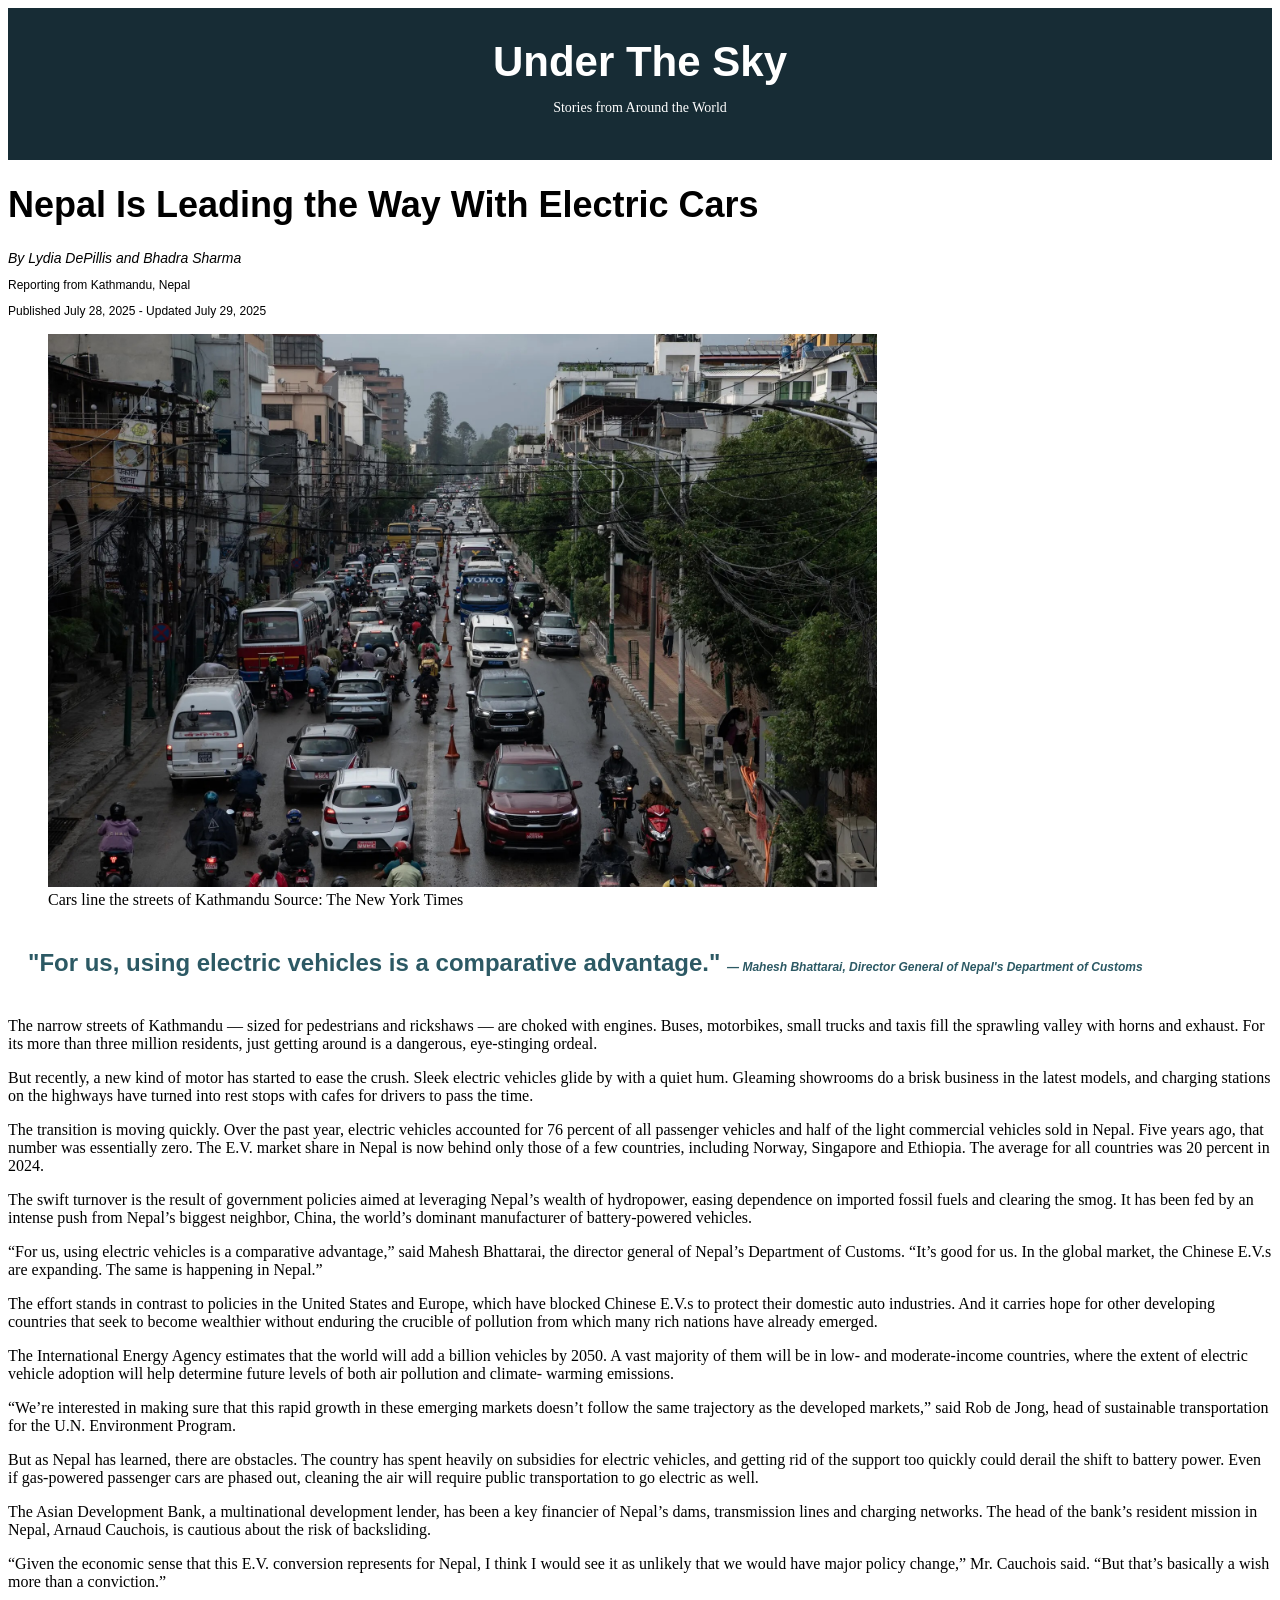
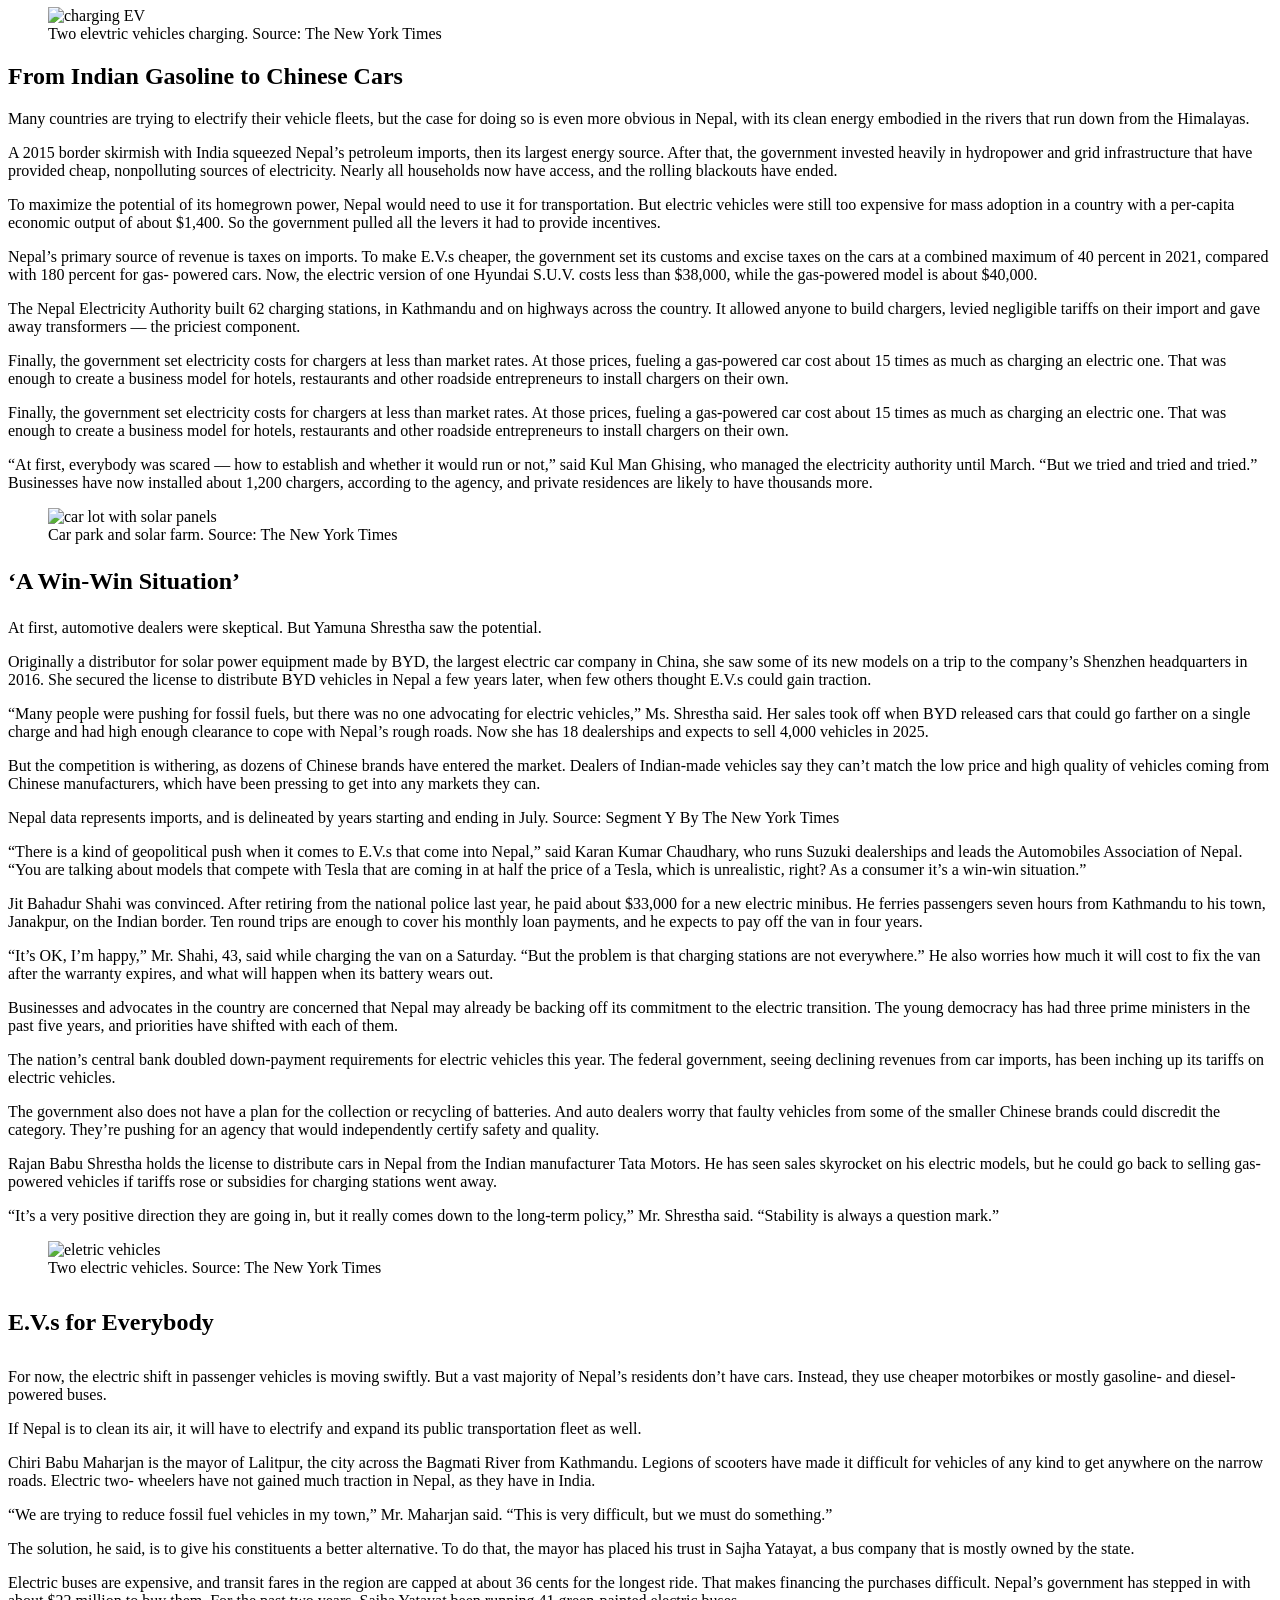
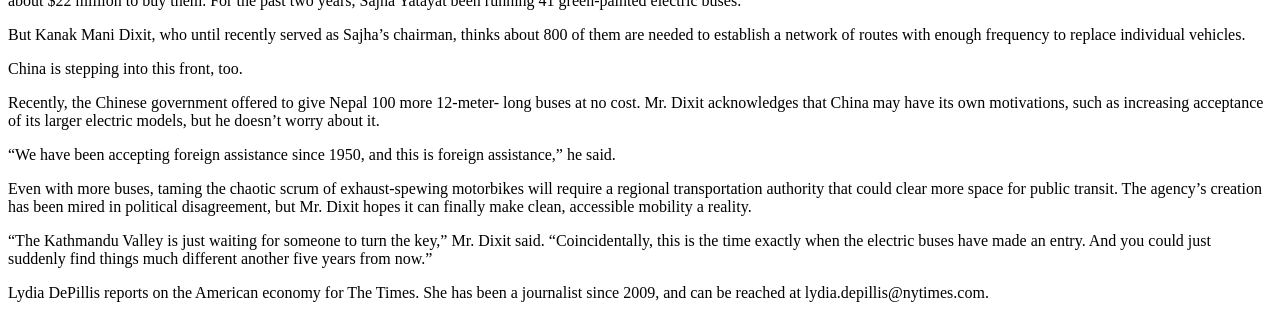
==== commit b019a57e: "images" ====
--- a/Midterm Review/Midterm Images/index.html
+++ b/Midterm Review/Midterm Images/index.html
@@ -92,6 +92,13 @@
 change,” Mr. Cauchois said. “But that’s basically a wish more than a
 conviction.”</p>
 
+<figure>
+    <img scr="image10 (3).jpeg" alt="charging EV">
+    <figcaption> Two elevtric vehicles charging.
+        Source: The New York Times
+    </figcaption>
+</figure>
+
 <h2>From Indian Gasoline to Chinese Cars</h2>
 
 <p>Many countries are trying to electrify their vehicle fleets, but the case
@@ -139,6 +146,11 @@
 installed about 1,200 chargers, according to the agency, and private
 residences are likely to have thousands more.</p>
 
+<figure>
+    <img scr="image2 (5).jpeg" alt="car lot with solar panels">
+    <figcaption>Car park and solar farm. Source: The New York Times</figcaption>
+</figure>
+
 <h3>‘A Win-Win Situation’</h3>
 
 <p>At first, automotive dealers were skeptical. But Yamuna Shrestha saw the
@@ -204,6 +216,11 @@
 down to the long-term policy,” Mr. Shrestha said. “Stability is always a
 question mark.”</p>
 
+<figure>
+    <img scr="image4 (5).jpeg" alt="eletric vehicles">
+    <figcaption>Two electric vehicles. Source: The New York Times</figcaption>
+</figure>
+
 <h4>E.V.s for Everybody</h4>
 
 <p>For now, the electric shift in passenger vehicles is moving swiftly. But a
--- a/Midterm Review/Midterm Images/stylesheet.css
+++ b/Midterm Review/Midterm Images/stylesheet.css
@@ -57,6 +57,12 @@
     margin-top: 10px;
 }
 
-h2, h3, h4 {
-    font-size: 24px
-}+h2{
+    font-size: 24px;
+}
+
+h3 {
+    font-size: 24px;
+}
+
+h4 {font-size: 24px;}
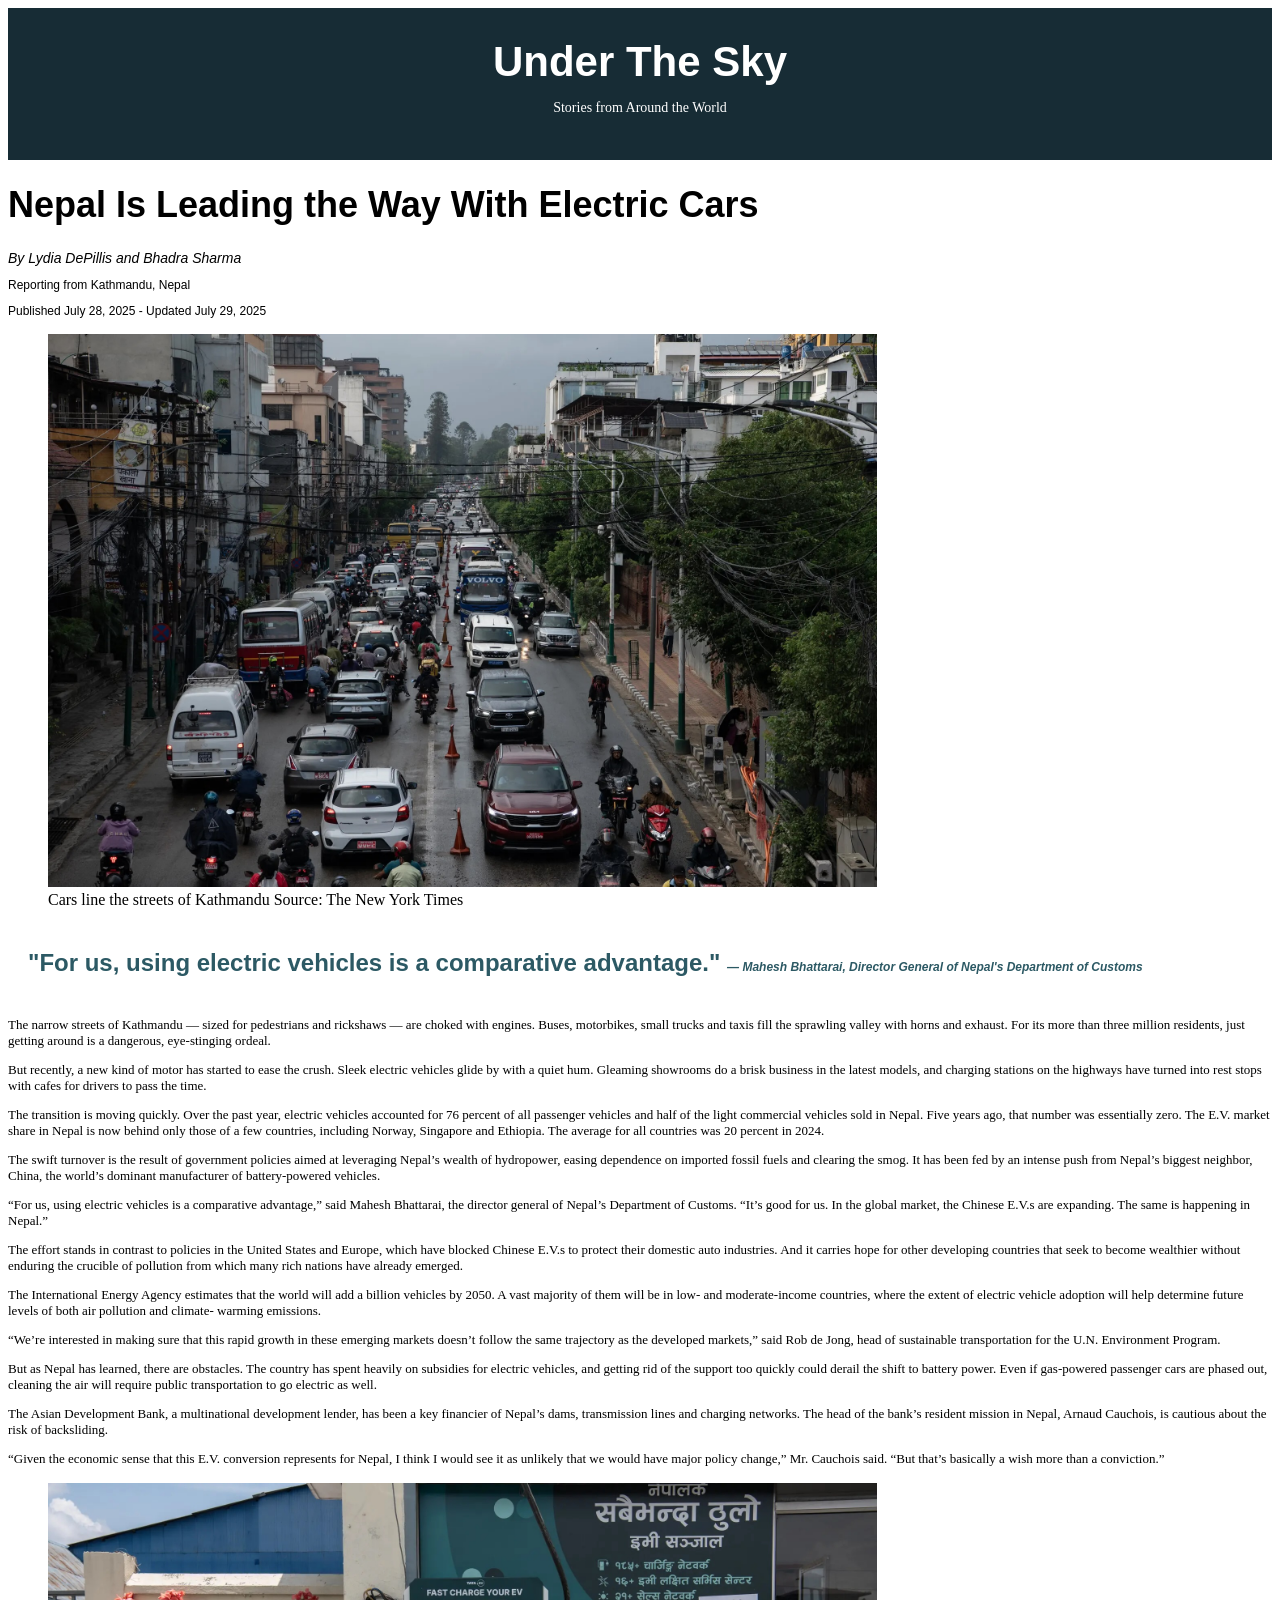
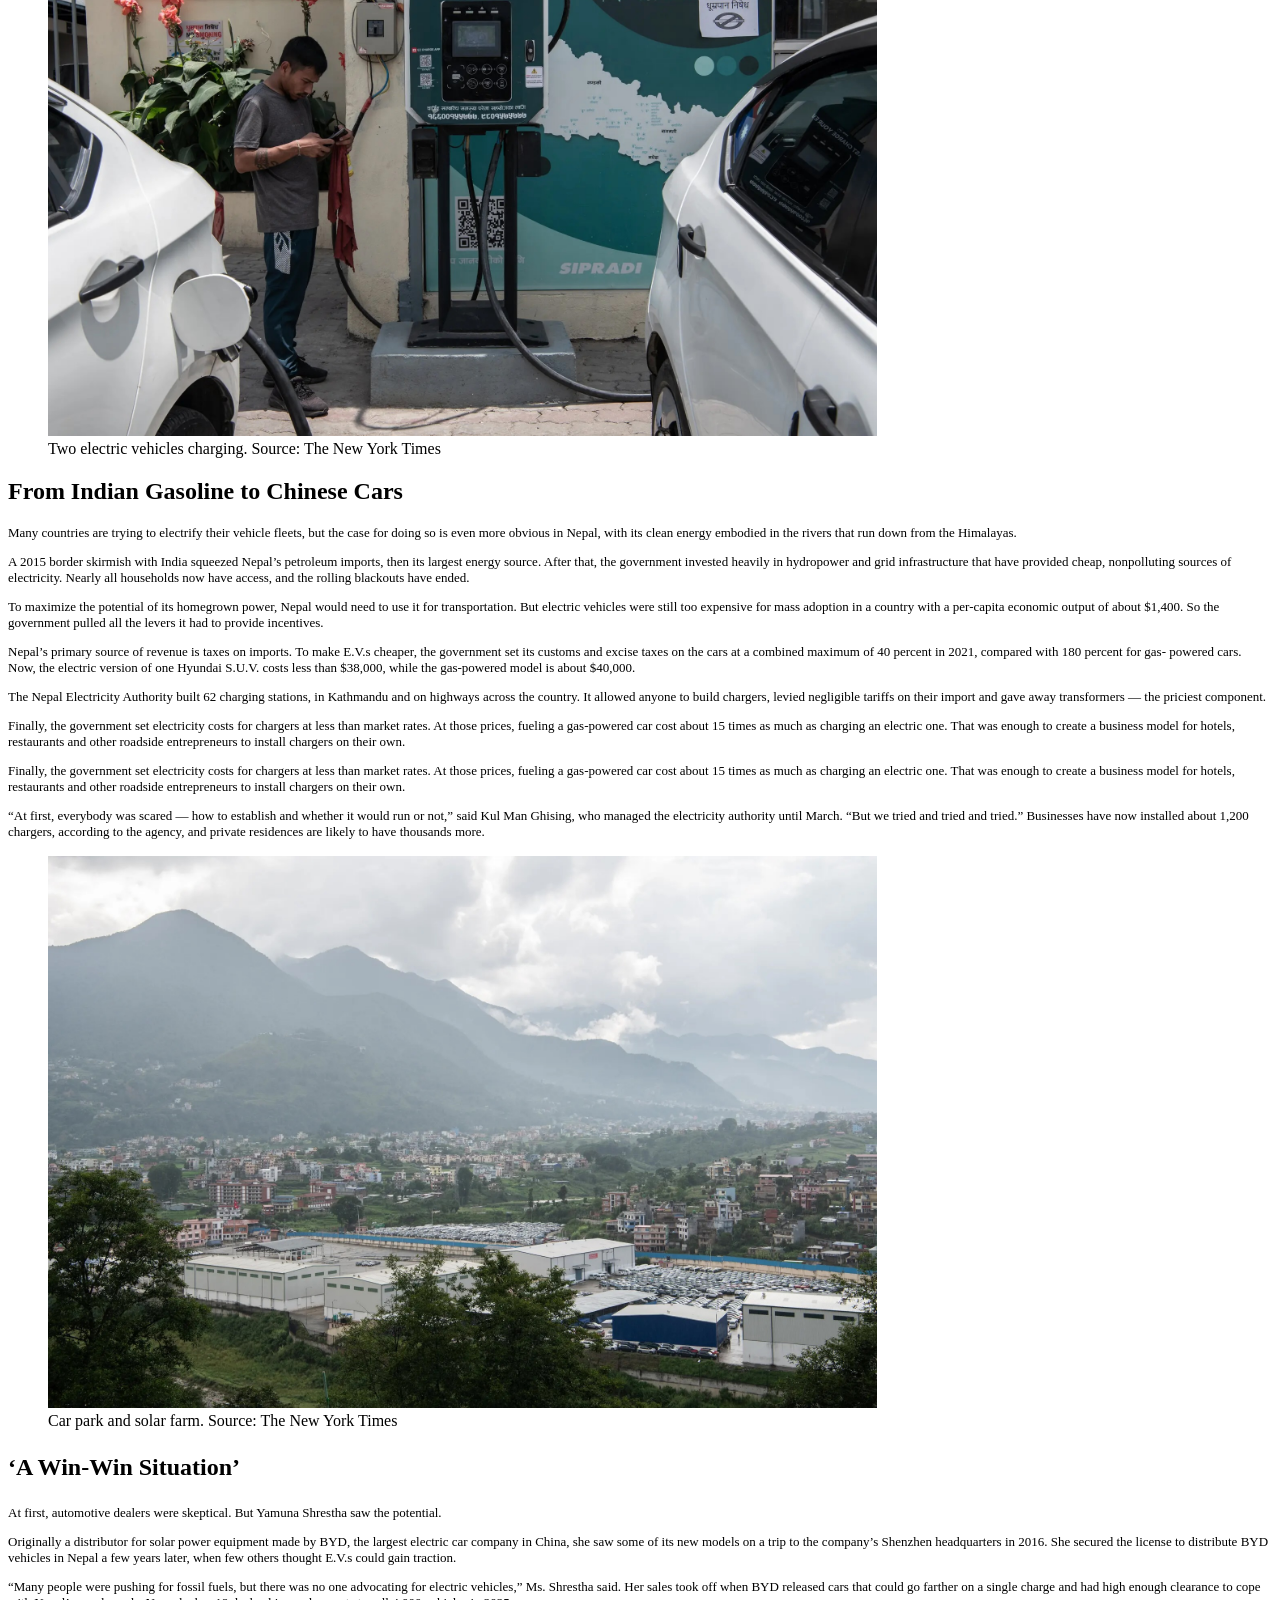
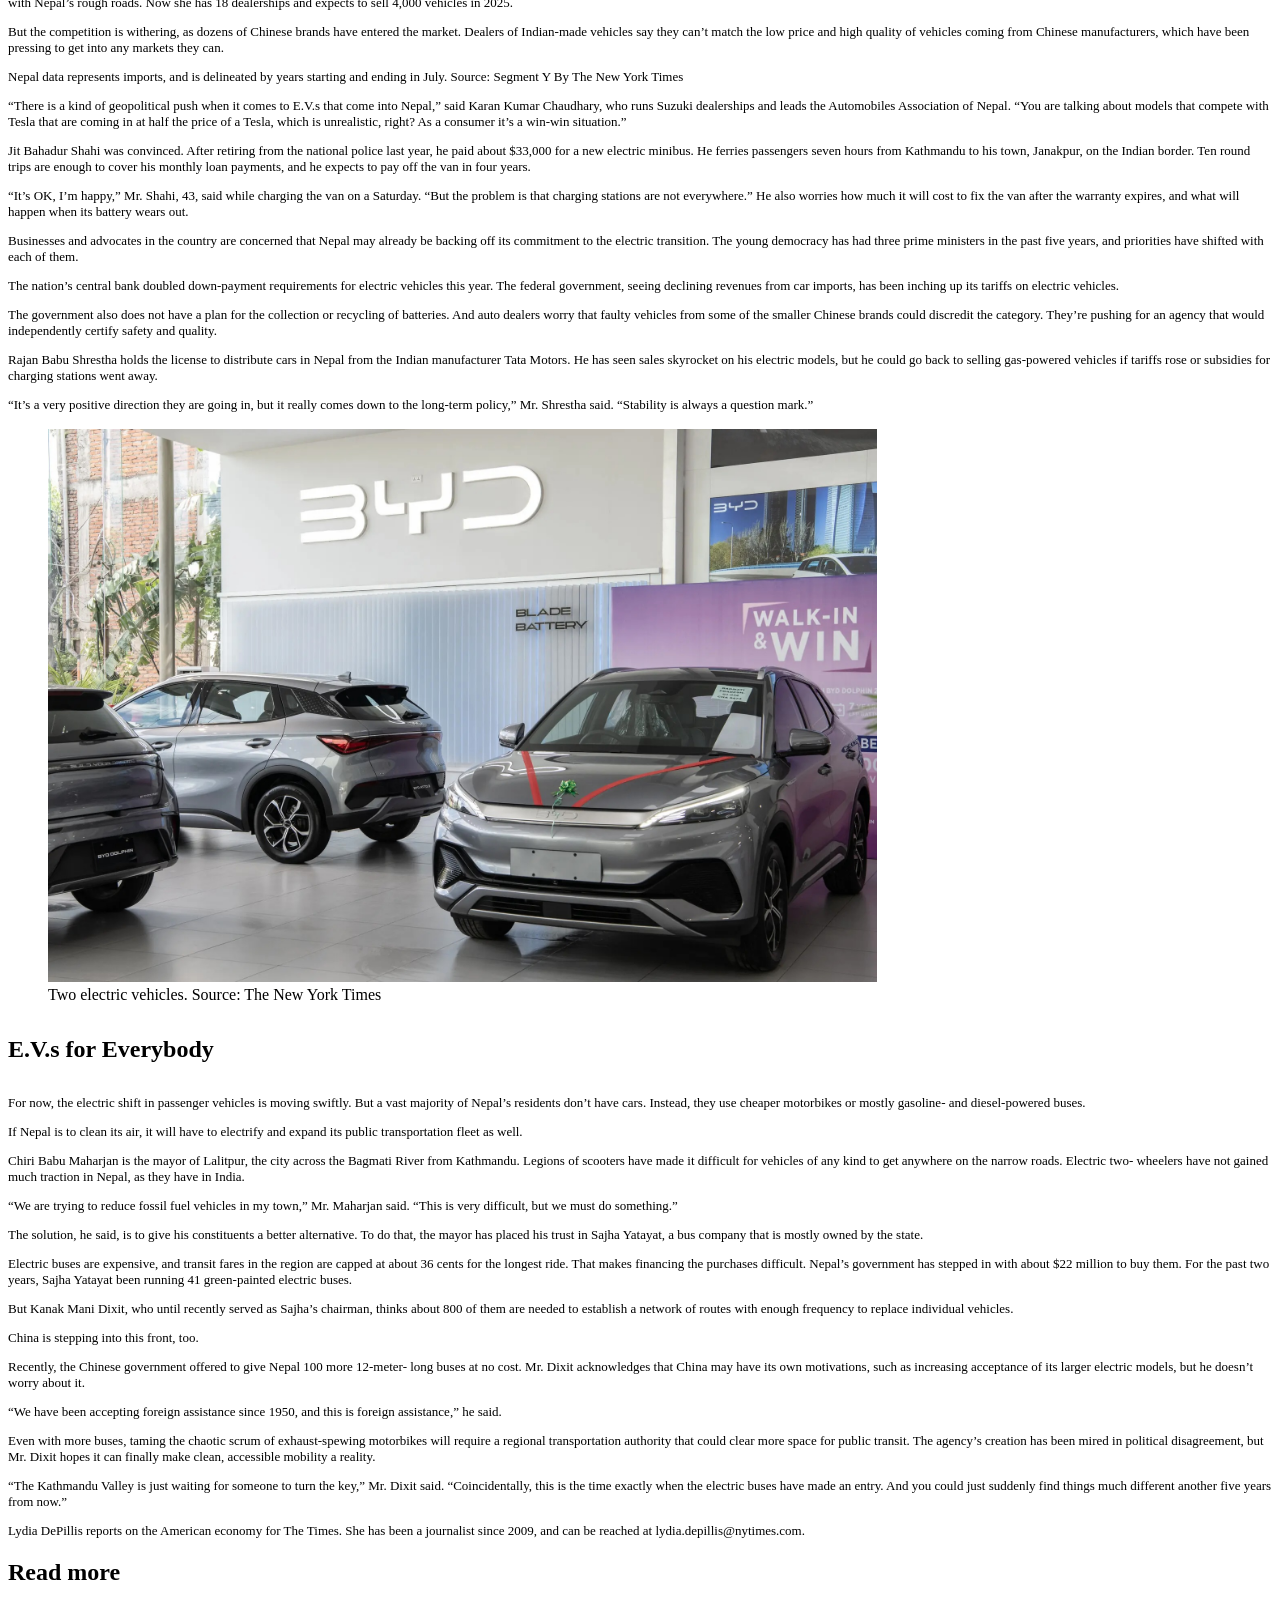
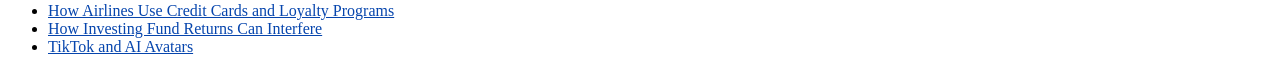
==== commit 030e2d42: "final" ====
--- a/Midterm Review/Midterm Images/index.html
+++ b/Midterm Review/Midterm Images/index.html
@@ -93,8 +93,8 @@
 conviction.”</p>
 
 <figure>
-    <img scr="image10 (3).jpeg" alt="charging EV">
-    <figcaption> Two elevtric vehicles charging.
+    <img src="image10 (3).jpeg" alt="charging EV">
+    <figcaption> Two electric vehicles charging.
         Source: The New York Times
     </figcaption>
 </figure>
@@ -147,7 +147,7 @@
 residences are likely to have thousands more.</p>
 
 <figure>
-    <img scr="image2 (5).jpeg" alt="car lot with solar panels">
+    <img src="image2 (5).jpeg" alt="car lot with solar panels">
     <figcaption>Car park and solar farm. Source: The New York Times</figcaption>
 </figure>
 
@@ -217,7 +217,7 @@
 question mark.”</p>
 
 <figure>
-    <img scr="image4 (5).jpeg" alt="eletric vehicles">
+    <img src="image4 (5).jpeg" alt="eletric vehicles">
     <figcaption>Two electric vehicles. Source: The New York Times</figcaption>
 </figure>
 
@@ -276,5 +276,28 @@
 <p>Lydia DePillis reports on the American economy for The Times. She has been
 a journalist since 2009, and can be reached at lydia.depillis@nytimes.com.</p>
 
+
+<section class="useful-links">
+  <h2>Read more</h2>
+  <ul>
+    <li>
+      <a href="https://www.nytimes.com/2025/08/17/business/airlines-credit-cards-loyalty.html" target="_blank">
+        How Airlines Use Credit Cards and Loyalty Programs
+      </a>
+    </li>
+    <li>
+      <a href="https://www.nytimes.com/2025/08/15/business/investing-fund-returns-interfere.html" target="_blank">
+        How Investing Fund Returns Can Interfere
+      </a>
+    </li>
+    <li>
+      <a href="https://www.nytimes.com/2025/08/17/business/tiktok-ai-avatars.html" target="_blank">
+        TikTok and AI Avatars
+      </a>
+    </li>
+  </ul>
+</section>
+
+
     </body>
 </html>
--- a/Midterm Review/Midterm Images/stylesheet.css
+++ b/Midterm Review/Midterm Images/stylesheet.css
@@ -27,9 +27,9 @@
 }
 
 #byline {
-    font-family: Arial, Helvetica, sans-serif;
+    font-family: Helvetica, sans-serif;
     font-size: 14px;
-    font-style:italic
+    font-style:italic;
 }
 
 .dateline, .date {
@@ -65,4 +65,24 @@
     font-size: 24px;
 }
 
-h4 {font-size: 24px;}+h4 {
+    font-size: 24px;}
+
+p {
+    font-family: Georgia, serif;
+    font-size: 13px;
+}
+
+
+.useful-links h2 {
+    font-size: 24px;
+    margin-bottom: 15px;
+}
+
+.useful-links a{
+    color: #0645ad;
+}
+
+.useful-links a:hover{
+    text-decoration: underline;
+}
